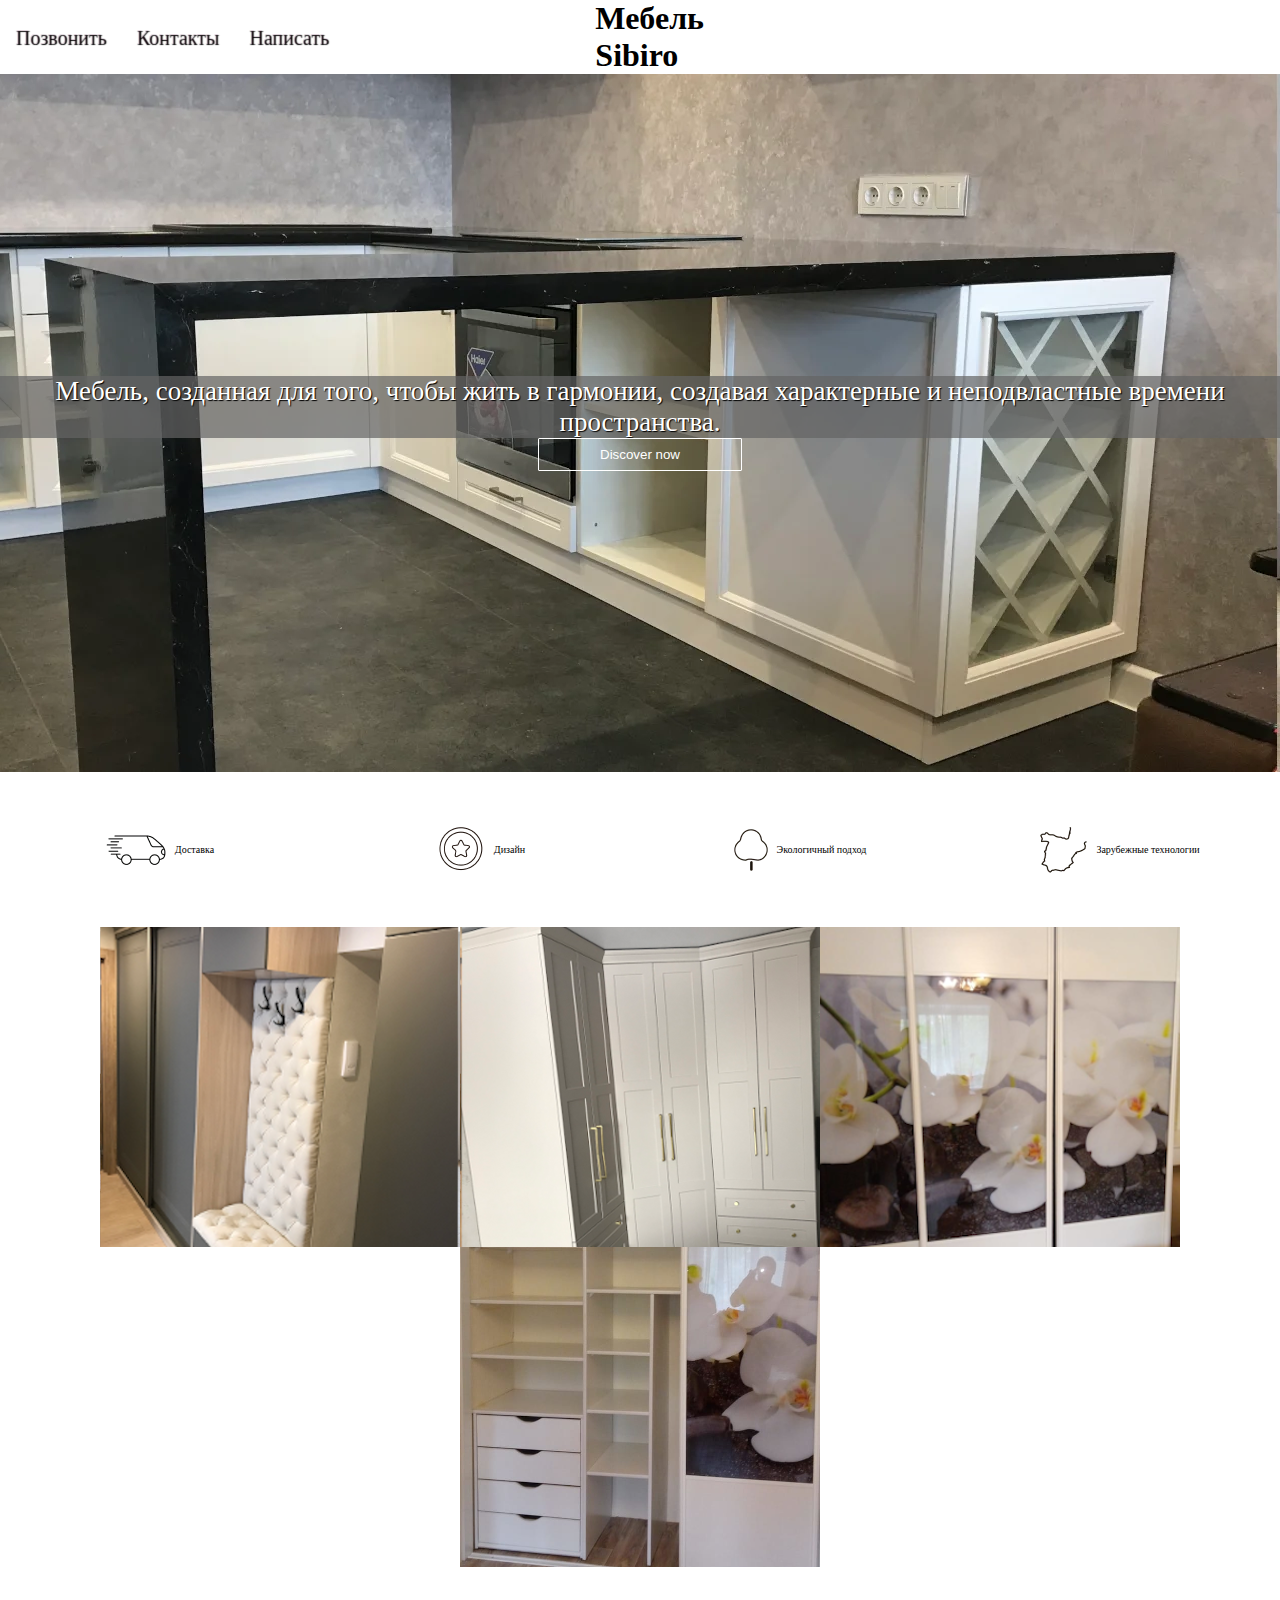
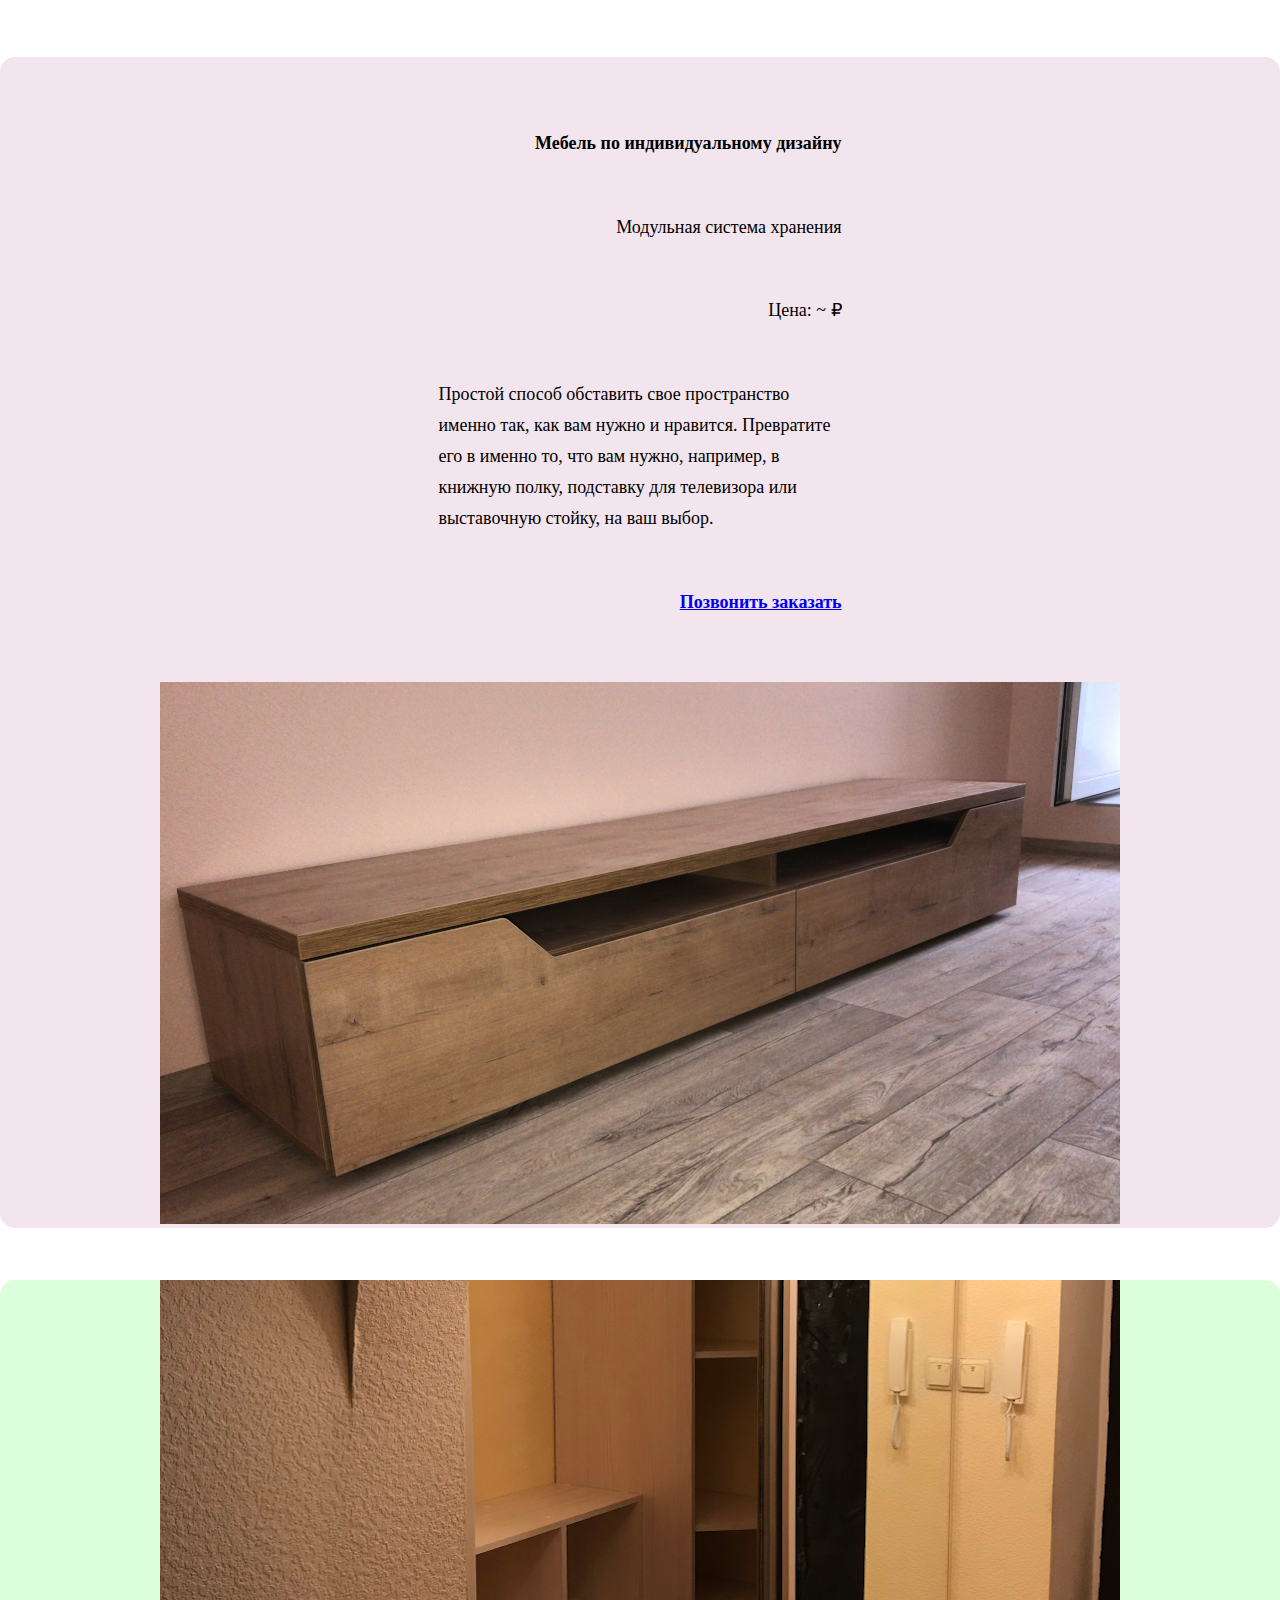
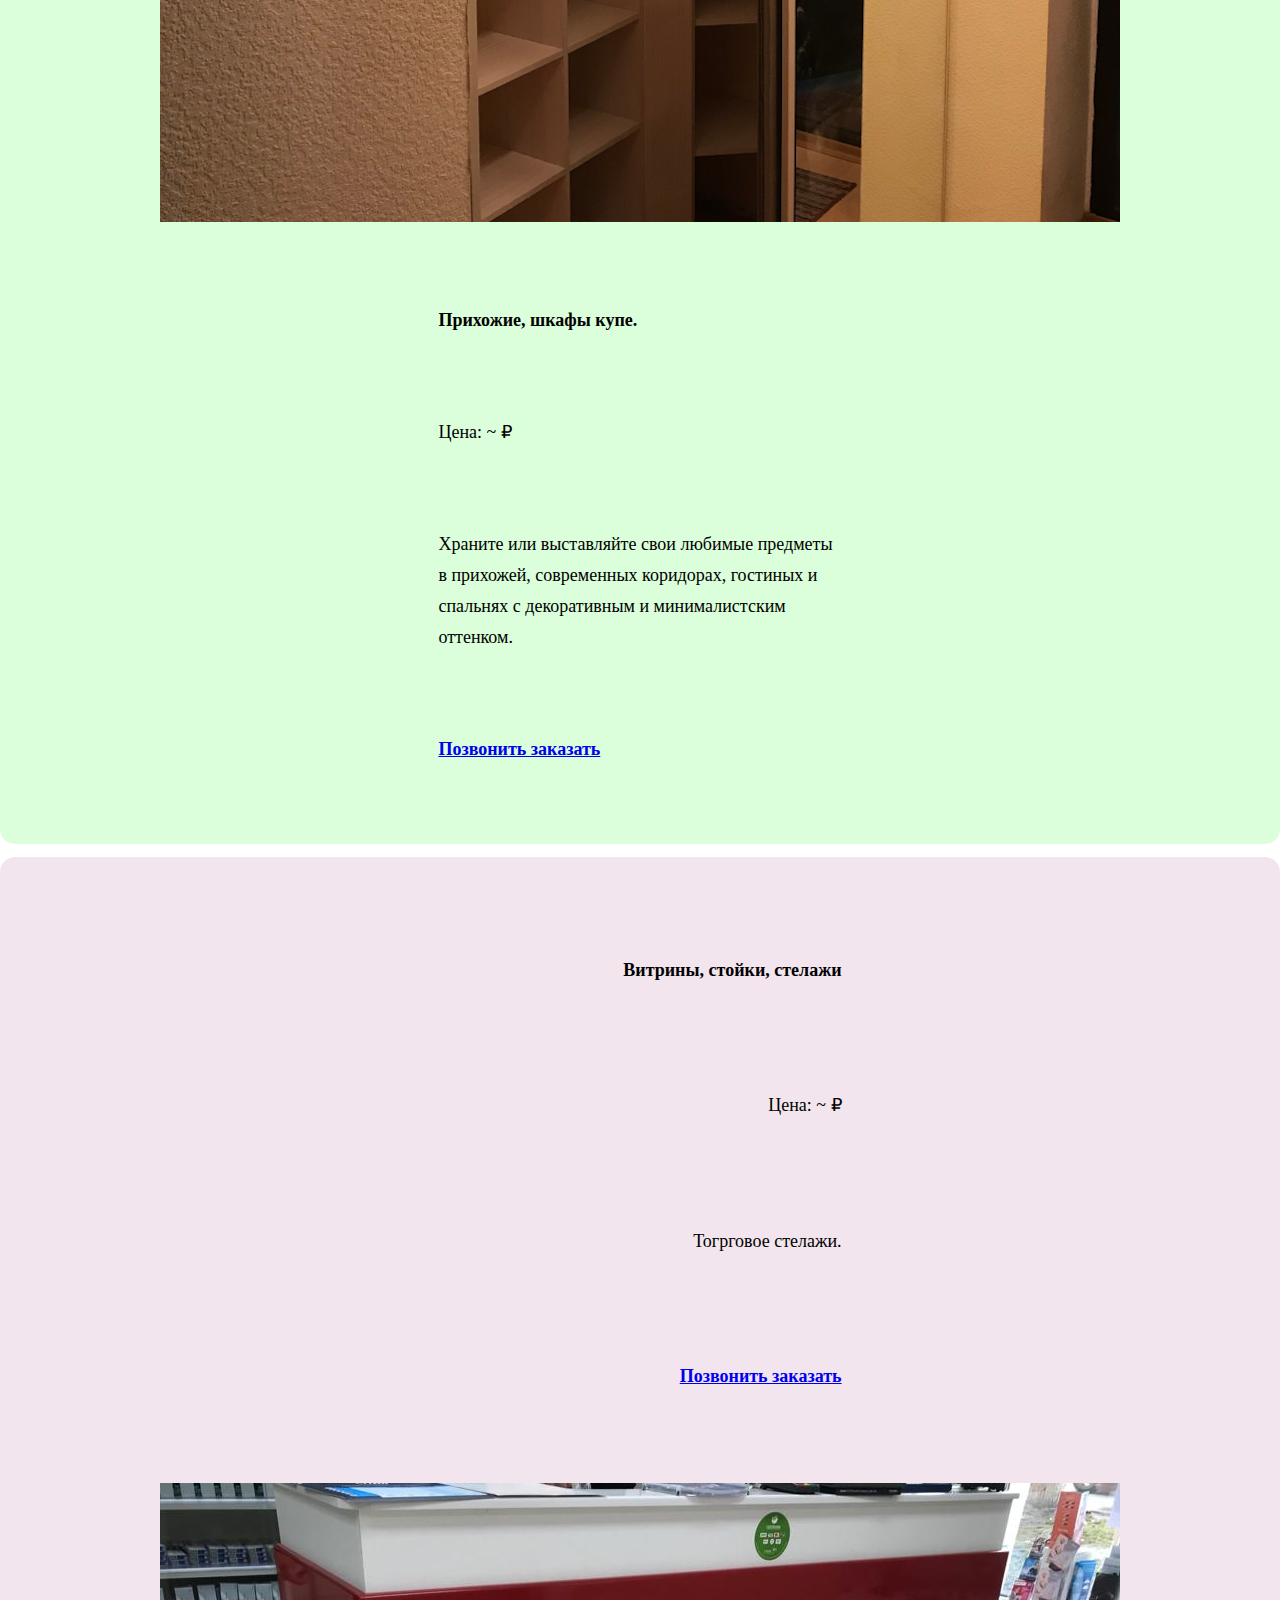
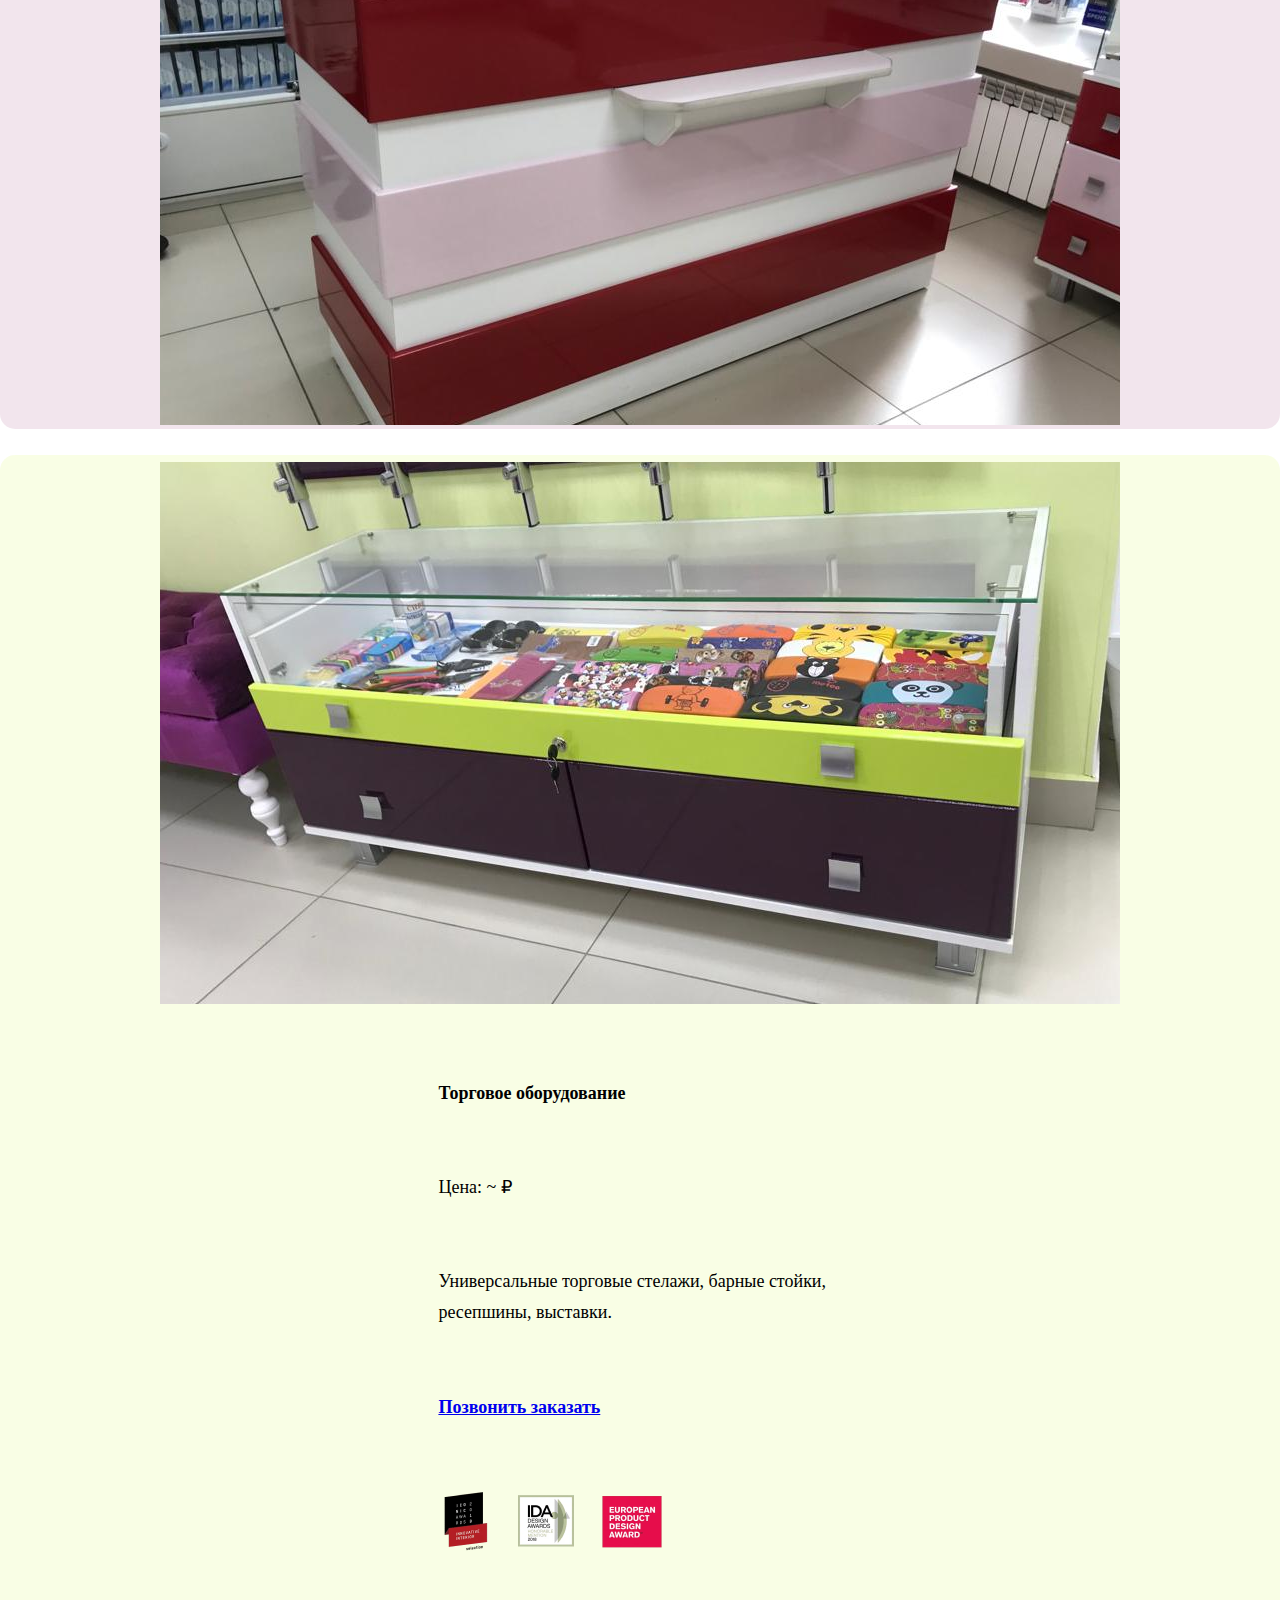
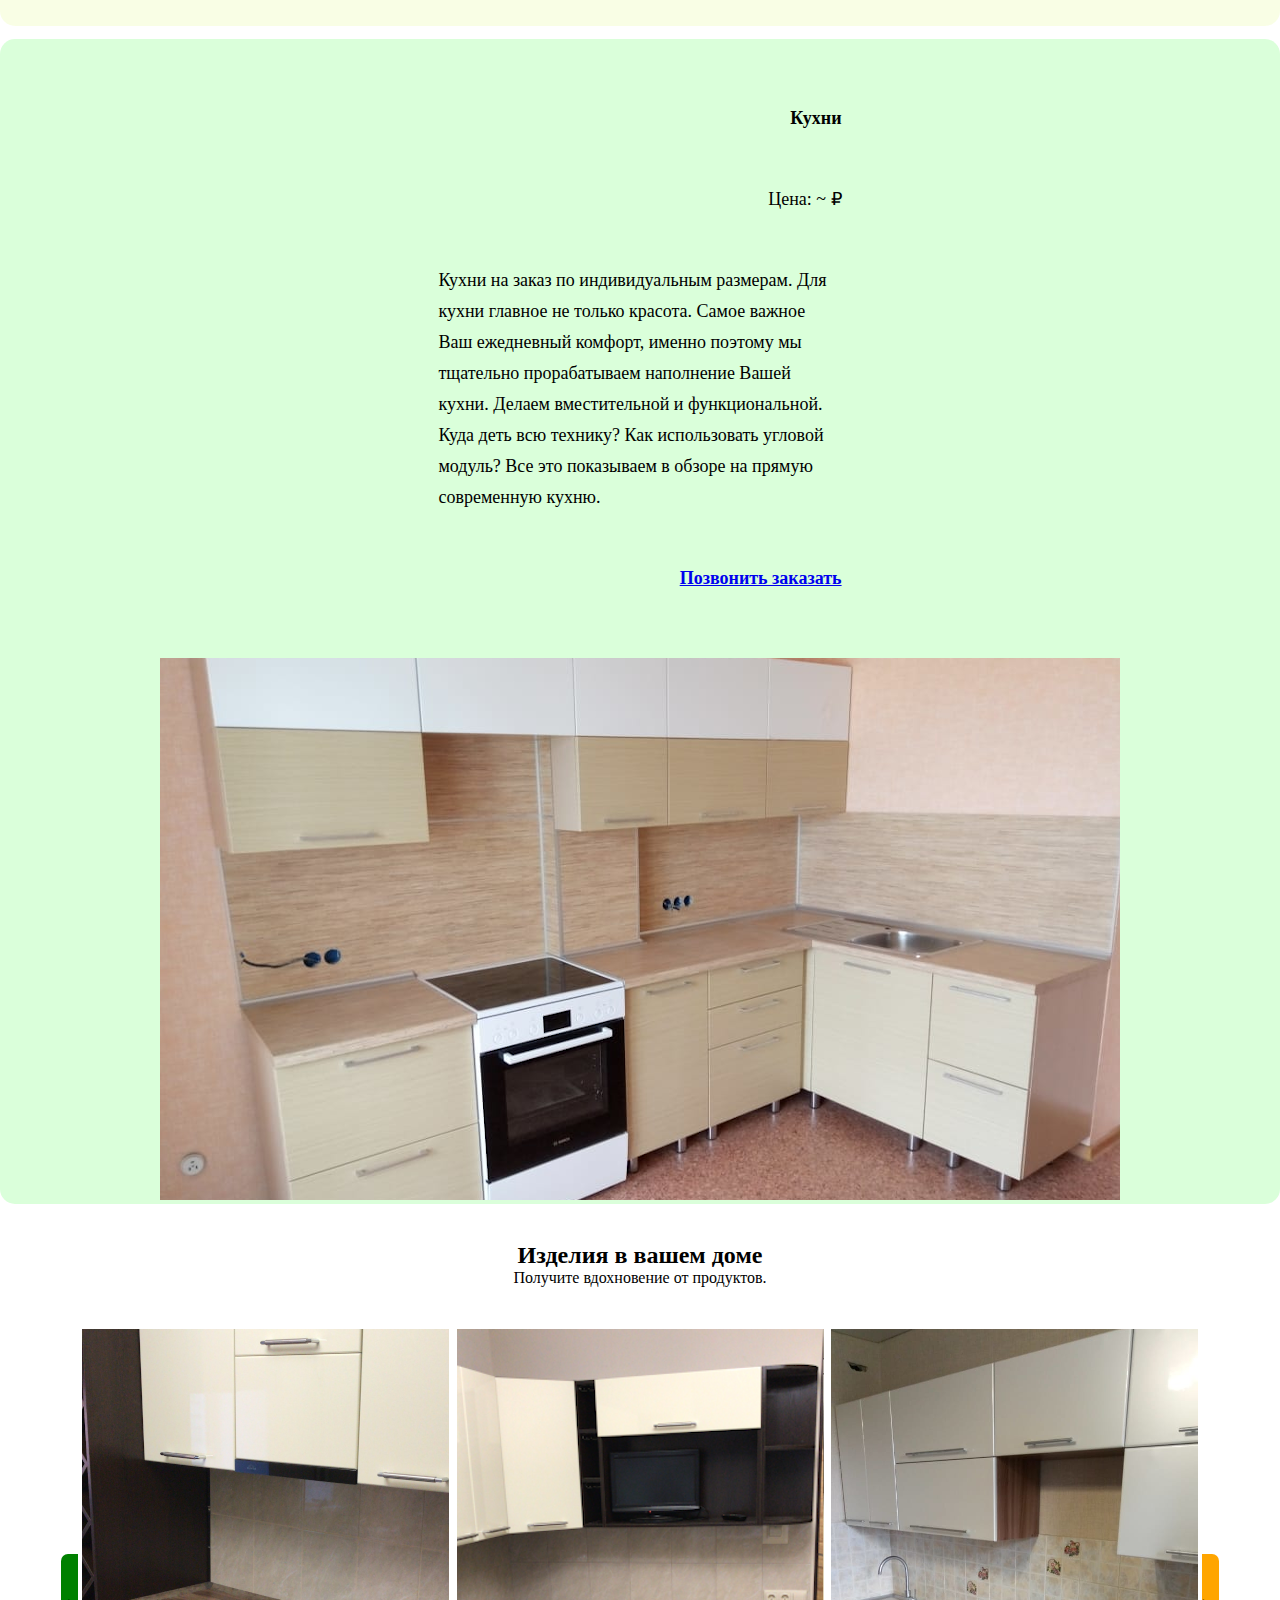
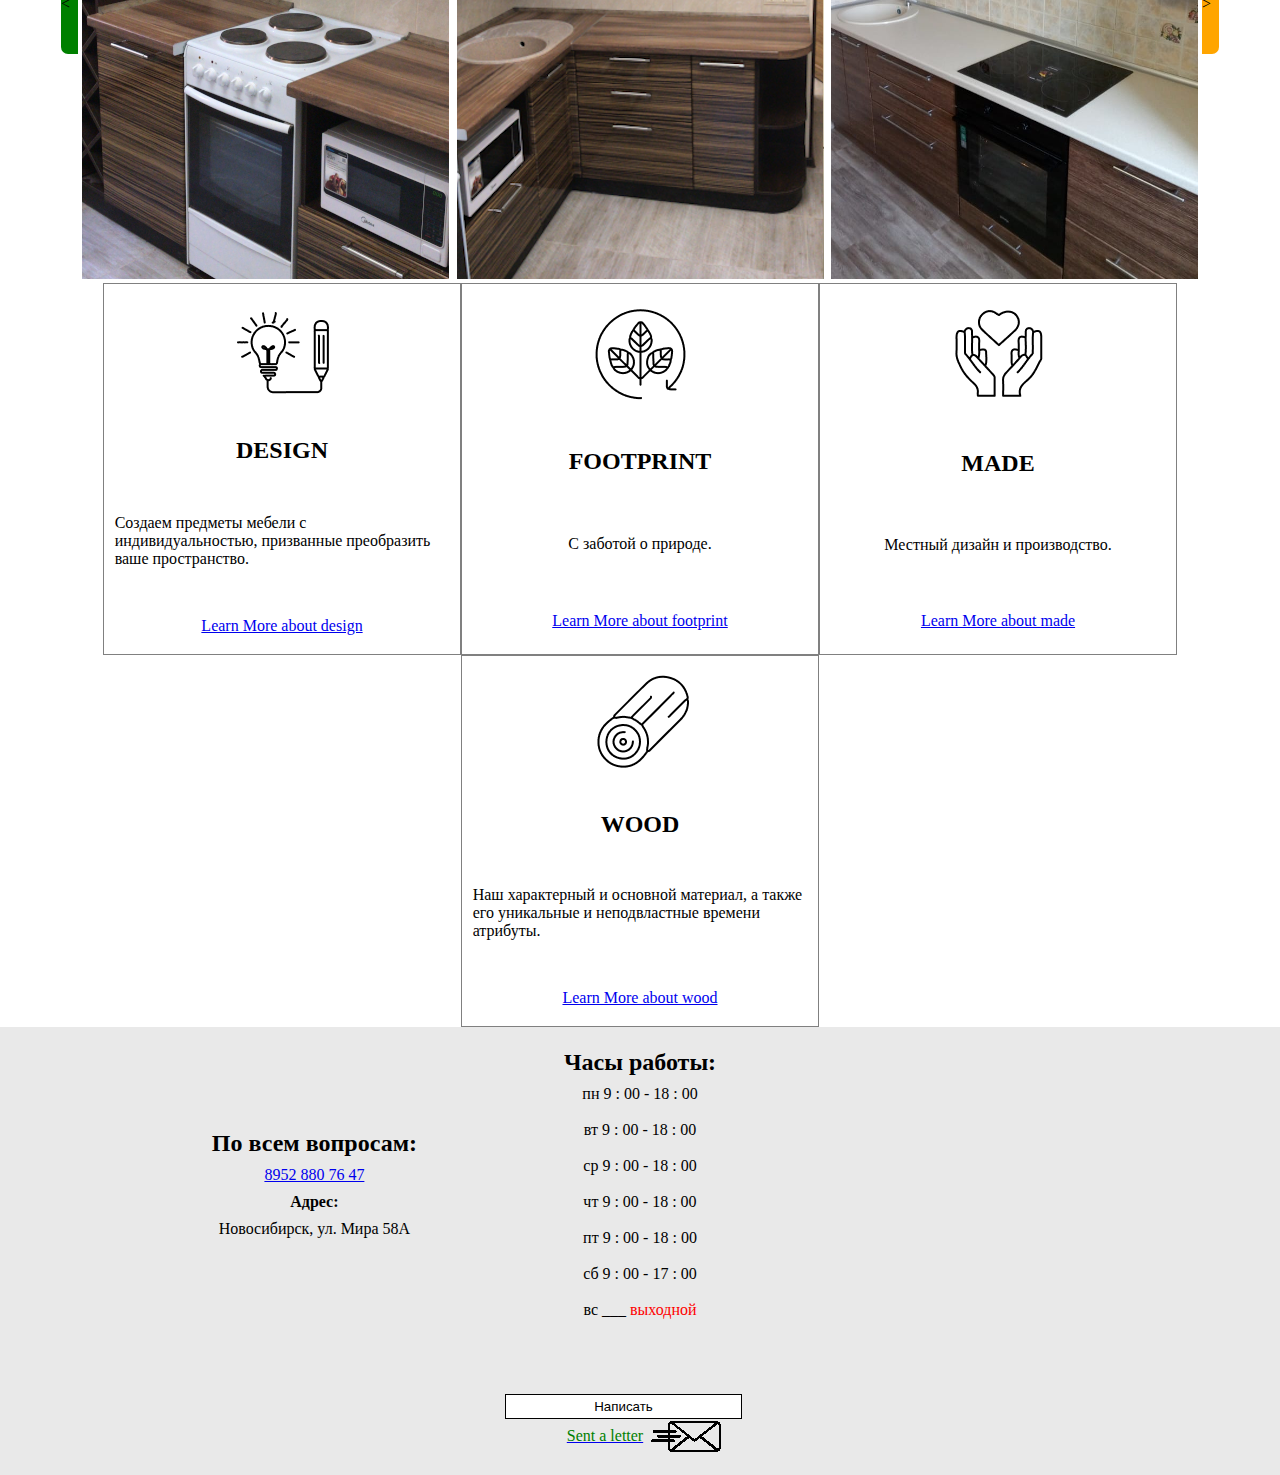
==== index.html @ 6c7fb4c3 "Three.png" ====
<!DOCTYPE html>
<html lang="en" dir="ltr">
  <head>
    <meta charset="utf-8">
    <title>Мебель Sibiro</title>
    <meta name='description' content='Корпусная мебель под заказ, изготовление по индивидуальным размерам.'>
    <link rel='canonical' href="https://sibiro.ru">
    <meta name="viewport" content="width=device-width, initial-scale=1">
    <link href="image/favicon.svg" rel="icon" type="image/svg+xml" />
    <link rel="stylesheet" href="site/mainFirst.css">
    <!-- Разметка JSON-LD, созданная Мастером разметки структурированных данных Google. -->
<script type="application/ld+json">
{
  "@context" : "http://schema.org",
  "@type" : "LocalBusiness",
  "name" : "Мебель Sibiro",
   "priceRange" : "₽ 10000 - ₽ 30000000",
  "image" : "https://sibiro.ru/image/odyn.png",
  "telephone" : "89528807647",
  "email" : "",
  "address" : {
    "@type" : "PostalAddress",
    "streetAddress" : "Новосибирск, ул. Мира 58A",
    "addressLocality" : "Сибирь",
    "addressRegion" : "Сибирский регион",
    "addressCountry" : "Россия",
    "postalCode" : "033333"
  },
  "openingHoursSpecification" : {
    "@type" : "OpeningHoursSpecification",
    "opens" : "9:00",
    "closes" : "18:00",
    "dayOfWeek": [{
           "@type": "DayOfWeek",
           "@id": "http://schema.org/Monday",
           "name": "Monday"
       },
       {
           "@type": "DayOfWeek",
           "@id": "http://schema.org/Tuesday",
           "name": "Tuesday"
       },
       {
           "@type": "DayOfWeek",
           "@id": "http://schema.org/Wednesday",
           "name": "Wednesday"
       },
       {
           "@type": "DayOfWeek",
           "@id": "http://schema.org/Thursday",
           "name": "Thursday"
       },
       {
           "@type": "DayOfWeek",
           "@id": "http://schema.org/Friday",
           "name": "Friday"
       }]

  },
  "url" : "https://sibiro.ru/"
}
</script>
  </head>
  <body>
    <main>
    <header>
      <div class='menu'>
        <span class="lines"></span>
        <span class="lines2"></span>
        <span class="lines3"></span>
        <p class='cnop'>
      <span style='margin:15px;' class="menuFont"><a href='tel:+79528807647'>Позвонить</a></span>
      <span style='margin:15px;' class="menuFont"><a href="#contacts">Контакты</a></span>
      <span style='margin:15px;' class="menuFont"><a href="mailto:nasoberu@nasobe.ru">Написать</a></span></p>
      </div>
      <h1>Мебель Sibiro</h1>
    </header>
    <!-- <span style='margin:10px;'></span> -->
    <article>
      <div style="display:flex; justify-content:center;align-items:center;min-height:698px;flex-direction:column;width:1440px;max-width:100%;background:url('image/IMAGE3.webp') repeat-y 100% 0;" data-bg="image/IMAGE3.png" data-bg-webp="image/IMAGE3.webp">
      <p style="background:rgba(100,100,100,0.7);text-align:center; color:white; font-size:27px;text-shadow:1px 1px 1px black">Мебель, созданная для того, чтобы жить в гармонии, создавая характерные и неподвластные времени пространства.</p>
      <button type="button" name="button">Discover now</button>
      </div>
      <div class="line">
        <div class='lineOk'><img src="image/1.png" alt="ico доставка"> <p style="margin-left:3%;font-size:10px;">Доставка</p></div>
        <div class='lineOk'><img src="image/2.png" alt="ico Дизайн"> <p style="margin-left:3%;font-size:10px;">Дизайн</p></div>
        <div class='lineOk'><img src="image/3.png" alt="ico Экология"> <p style="margin-left:3%;font-size:10px;">Экологичный подход</p></div>
        <div class='lineOk'><img src="image/4.png" alt="ico Технологии"> <p style="margin-left:3%;font-size:10px;">Зарубежные технологии</p></div>
        <!-- <div class='lineOk'><p style="margin-left:3%;">4.8 Star Reviews</p></div> -->
      </div>

      <div class="boxFoto">
        <script src="site/images.json"></script><!-- JSON файл с картинками -->
        <img src='image/dwaThre.png' id='img'>
        <picture id="odynNon">
          <source type="image/webp" srcset="image/odyn.webp">
          <img src="image/odyn.png" alt="Корпусная мебель" id='img0'>
        </picture>
        <picture id="twoNon">
          <source type="image/webp" srcset="image/dwa.webp">
          <img src="image/dwa.png" alt="корпусные шкафы" id="img3">
        </picture>
        <picture id='fryNon'>
          <source type="image/webp" srcset="image/try.webp">
          <img src="image/try.png" alt="Шкафы купе" id="img1">
        </picture>
        <picture id='fooNon'>
          <source type="image/webp" srcset="image/chet.webp">
          <img src="image/chet.png" alt="индивидуальная корпусная мебель" id="img2">
        </picture>
      </div>
        <div style='display:flex;justify-content: center;max-width:100%;' id='ClickFlipping'><p>ClickFlipping</p><img src='image/Click.png' alt="clickFlipping"></div>

      <span style='margin:3%;'></span>
      <div class="slideOne" >
          <div class="boxSlide">
            <p id="modular-system"><strong>Мебель по индивидуальному дизайну</strong></p>
            <p>Модульная система хранения</p>
            <p>Цена:<span id="price_1"></span> ₽</p>
            <p>Простой способ обставить свое пространство именно так, как вам нужно и нравится. Превратите его в именно то, что вам нужно, например, в книжную полку, подставку для телевизора или выставочную стойку, на ваш выбор.</p>
            <strong id='tele'><a href="tel:+79528807647">Позвонить заказать</a></strong>
          </div>
          <div class="boxEven">
            <picture>
              <source type='image/webp' srcset='image/Hloya.webp'>
              <img src='image/Hloya.png' alt="mebel">
            </picture>
          </div>
          <strong id='tele7'></strong>
      </div>

      <div class="slideOne" style="margin-top:3%;">
        <p id='zagolovok700'></p>
        <div class="boxEven">
          <picture>
            <source type='image/webp' srcset='image/boxTwo2.webp'>
            <img src='image/boxTwo2.png' alt="mebel">
          </picture>
        </div>
        <div class="boxSlide" style="align-items:flex-start;">
          <strong id="zagolovok">Прихожие, шкафы купе.</strong>
          <!-- <p>Shelves with hidden hooks</p> -->
          <p>Цена: <span id="price_2"></span> ₽</p>
          <p>Храните или выставляйте свои любимые предметы в прихожей, современных коридорах, гостиных и спальнях с декоративным и минималистским оттенком.</p>
          <!-- <p>+ 3 sizes, + 5 color finishes</p> -->
          <strong><a href="tel:+79528807647">Позвонить заказать</a></strong>
        </div>
      </div>
        <div class="slideOne" id="torg">
          <div class="boxSlide">
            <!-- <p style='color:red;'>New Favorite!</p> -->
            <strong>Витрины, стойки, стелажи</strong>
            <!-- <p>Floating folding desk</p> -->
            <p>Цена: <span id="price_3"></span> ₽</p>
            <p>Тогрговое стелажи.</p>

            <strong id='telTwo'><a href="tel:+79528807647">Позвонить заказать</a></strong>

          </div>
          <div class="boxEven">
            <picture>
              <source type='image/webp' srcset='image/boxThree2.webp'>
              <img src='image/boxThree2.png'alt='meb'>
            </picture>
          </div>
          <strong id='teleTwo'></strong>
        </div>
        <span syle='margon:3%;'></span>
        <div class="slideOne">
          <strong id="zagolovokTwo700"></strong>
          <div class="boxEven">
            <picture>
              <source type='image/webp' srcset='image/boxFour2.webp'>
              <img src='image/boxFour2.png' alt="мебель под заказ">
            </picture>
          </div>
          <div class="boxSlide" style="align-items:flex-start;">
            <strong id="zagolovokTwo">Торговое оборудование</strong>
            <!-- <p>Modular bedside table & shelf</p> -->
            <p>Цена: <span id="price_4"></span> ₽</p>
            <p>Универсальные торговые стелажи, барные стойки, ресепшины, выставки.</p>
            <!-- <p> +6 color finishers, infinite combinations</p> -->
            <strong><a href="tel:+79528807647">Позвонить заказать</a></strong>
            <img src="image/log.png" alt="Корпусная мебель под заказ">
          </div>
        </div>
        <div class="slideOne">
          <div class="boxSlide">
            <strong>Кухни</strong>
            <!-- <p>Tables with storage & tray tables</p> -->
            <p>Цена: <span id="price_5"></span> ₽</p>
            <p>Кухни на заказ по индивидуальным размерам. Для кухни главное не только красота. Самое важное Ваш ежедневный комфорт, именно поэтому мы тщательно прорабатываем наполнение Вашей кухни. Делаем вместительной и функциональной. Куда деть всю технику? Как использовать угловой модуль? Все это показываем в обзоре на прямую современную кухню.</p>
            <strong id="telT"><a href="tel:+79528807647">Позвонить заказать</a></strong>
          </div>
          <div class="boxEven">
            <picture>
              <source type='image/webp' srcset='image/boxFive2.webp'>
              <img src='image/boxFive2.png' alt='Кухни'>
            </picture>
          </div>
          <strong id='teleT'></strong>
        </div>
        <div class="freeFoto">
          <script src="site/img.json"></script><!-- JSON файл с картинками -->
          <div style="margin:3%;text-align: center;width:1440px; max-width:100%;"><h2>Изделия в вашем доме</h2>
          <p>Получите вдохновение от продуктов.</p></div><br>
          <span id="leftButton"></span>
          <img src='image/oneDa.png' alt="мебель" id="ok367">
          <img src='image/oneDan.png' alt="корпусная мебель" id='img5'>
          <img src='image/oneTwon.png' alt="корпусная мебель под заказ" id='img4'>
          <span id="rightButton"></span>

        </div>
          <div style="display:flex;justify-content: center;max-width:100%;" id='ClickFlippingTwo'><p>ClickFlipping</p><img src='image/Click.png' alt="clickFlipping"></div>
        <!-- <div class="lineFuter">
          <p>"The team from Woodendot has displayed utmost professionalism from order to deliver and customer support. We placed an order to the UK and would definitely recommend friends to order from Woodendot!"</p>
          <p>R. Aoun, United Kingdom</p>
          <div style="display:flex; justify-content: center;align-items: center; width:1440px;max-width:100%;">
            <span style="padding:25px;"></span>
            <span style='width:10px;height:10px;background:black;margin:7px;'></span>
            <span style='width:7px;height:7px;background:black;margin:7px;'></span>
            <span style='width:3px;height:3px;background:black;margin:5px;'></span>
            <span style='width:3px;height:3px;background:black;margin:5px;'></span>
            <span style='width:3px;height:3px;background:black;margin:5px;'></span>
            <span style='width:3px;height:3px;background:black;margin:5px;'></span>
            <span style='width:3px;height:3px;background:black;margin:5px;'></span>
            <span style='width:3px;height:3px;background:black;margin:5px;'></span>
          </div>
        </div> -->
        <div class="iconLineOk">
          <div class="boxStyle">
            <img src='image/FrameDesign.png' alt='Design'>
            <h2>DESIGN</h2>
            <p style='margin:3%;'>Создаем предметы мебели с индивидуальностью, призванные преобразить ваше пространство.</p>
            <a href="/design.html"><p>Learn More about design</p></a>
          </div>
          <div class="boxStyle">
            <img src='image/FrameFootprint.png' alt='Footprint'>
            <h2>FOOTPRINT</h2>
            <p style='margin:3%;'>С заботой о природе.</p>
            <a href="/footprint.html"><p>Learn More about footprint</p></a>
          </div>
          <div class="boxStyle">
            <img src='image/FrameMade.png' alt='Made'>
            <h2>MADE</h2>
            <p style='margin:3%;'>Местный дизайн и производство.</p>
            <a href="/made.html"><p>Learn More about made</p></a>
          </div>
          <div class="boxStyle">
            <img src='image/FrameWood.png' alt='wood'>
            <h2>WOOD</h2>
            <p style='margin:3%;'>Наш характерный и основной материал, а также его уникальные и неподвластные времени атрибуты.</p>
            <a href='/wood.html'><p>Learn More about wood</p></a>
          </div>
          <!-- <div class="nearlyFooter">
            <p>Those who are talking about us...</p>
            <img src="image/nearlyFooter.png" alt="brandy">
          </div> -->
        </div>
      </div>
    </article>
    <footer id='contacts'>
      <div class="footerBox">
        <h2>По всем вопросам:</h2>
        <p><a href="tel:+79528807647">8952 880 76 47</a></p>
        <strong>Адрес:</strong>
        <p>Новосибирск, ул. Мира 58A</p>
      </div>
      <div class="footerBox">
        <h2>Часы работы:</h2>
        <p>пн 9 : 00 - 18 : 00</p>
        <p>вт 9 : 00 - 18 : 00</p>
        <p>ср 9 : 00 - 18 : 00</p>
        <p>чт 9 : 00 - 18 : 00</p>
        <p>пт 9 : 00 - 18 : 00</p>
        <p>сб 9 : 00 - 17 : 00</p>
        <p>вс ___ <span style="color:red">выходной</span></p>
      </div>
      <div class="footerBox">
        <h2></h2>

      </div>
      <div class="footerBox" style="width:400px;">
        <p></p><a href="mailto:nasoberu@nasobe.ru,chikchicly@yandex.ru">
        <button style="background:white;border:1px solid black;width:237px; height:25px;">Написать</button>
        <div style="display:flex;justify-content: center;color:green;max-width:100%; width:270px;">
          <p>Sent a letter</p>
          <img src='image/post-ico.png' alt='fiveStar'>
        </div></a>
      </div>
      </div>
    </footer>
    </main>
    <script src="site/mobileSorting.js" async></script>
    <script src="site/ifMobile.js" async></script>
    <script src="site/jsMenu.js" async></script>
  </body>
  <!-- Скрипт который тут работает скопированно с сайта webinmind -->
  <script>
  // Проверяем, можно ли использовать Webp формат
function canUseWebp() {
    // Создаем элемент canvas
    let elem = document.createElement('canvas');
    // Приводим элемент к булеву типу
    if (!!(elem.getContext && elem.getContext('2d'))) {
        // Создаем изображение в формате webp, возвращаем индекс искомого элемента и сразу же проверяем его
        return elem.toDataURL('image/webp').indexOf('data:image/webp') == 0;
    }
    // Иначе Webp не используем
    return false;
}

  window.onload = function () {
    // Получаем все элементы с дата-атрибутом data-bg
    let images = document.querySelectorAll('[data-bg]');
    // Проходимся по каждому
    for (let i = 0; i < images.length; i++) {
        // Получаем значение каждого дата-атрибута
        let image = images[i].getAttribute('data-bg');
        // Каждому найденному элементу задаем свойство background-image с изображение формата jpg
        images[i].style.backgroundImage = 'url(' + image + ')';
    }
    // Проверяем, является ли браузер посетителя сайта Firefox и получаем его версию
    let isitFirefox = window.navigator.userAgent.match(/Firefox\/([0-9]+)\./);
    let firefoxVer = isitFirefox ? parseInt(isitFirefox[1]) : 0;
    // Если есть поддержка Webp или браузер Firefox версии больше или равно 65
    if (canUseWebp() || firefoxVer >= 65) {
        // Делаем все то же самое что и для jpg, но уже для изображений формата Webp
        let imagesWebp = document.querySelectorAll('[data-bg-webp]');
        for (let i = 0; i < imagesWebp.length; i++) {
            let imageWebp = imagesWebp[i].getAttribute('data-bg-webp');
            imagesWebp[i].style.backgroundImage = 'url(' + imageWebp + ')';
        }
    }
};

  document.querySelector("#price_1").innerHTML=` ~ `;
  document.querySelector("#price_2").innerHTML=` ~ `;
  document.querySelector("#price_3").innerHTML=` ~ `;
  document.querySelector("#price_4").innerHTML=` ~ `;
  document.querySelector("#price_5").innerHTML=` ~ `;
  </script>
    <!-- Global site tag (gtag.js) - Google Analytics -->
<script async src="https://www.googletagmanager.com/gtag/js?id=G-781PBSRKSM"></script>
<script>
  window.dataLayer = window.dataLayer || [];
  function gtag(){dataLayer.push(arguments);}
  gtag('js', new Date());

  gtag('config', 'G-781PBSRKSM');
</script>
  <!-- Yandex.Metrika counter -->
<script type="text/javascript" >
   (function(m,e,t,r,i,k,a){m[i]=m[i]||function(){(m[i].a=m[i].a||[]).push(arguments)};
   m[i].l=1*new Date();k=e.createElement(t),a=e.getElementsByTagName(t)[0],k.async=1,k.src=r,a.parentNode.insertBefore(k,a)})
   (window, document, "script", "https://mc.yandex.ru/metrika/tag.js", "ym");

   ym(87552486, "init", {
        clickmap:true,
        trackLinks:true,
        accurateTrackBounce:true,
        ecommerce:"dataLayer"
   });
</script>
<noscript><div><img src="https://mc.yandex.ru/watch/87552486" style="position:absolute; left:-9999px;" alt="" /></div></noscript>
<!-- /Yandex.Metrika counter -->
</html>
---- site/mainFirst.css ----
*{
margin:0;
}
body{
  background:white;
  min-height:100vh;
}
main{
  display:flex;
  justify-content:center;
  align-items:center;
  max-width:100%;
  flex-direction:column;
}
article{
  display:flex;
  justify-content:center;
  align-items:center;
  max-width:100%;
  width:1440px;
  flex-direction:column;
}
header{
  display:flex;
  justify-content:center;
  align-items:center;
  max-width:100%;
  width:1440px;
  min-height:69px;
  /* background:rgba(200,200,200); */
}
.menu{
  display:flex;
  justify-content:start;
  align-items:center;
  max-width:100%;
  width:1440px;
}
.menu .cnop{
  display:flex;
  align-items:start;
  justify-content:start;
  /* width:1440px; */
  max-width:100%;
  /* background:green; */
}
/* MENUFONT */
.menuFont{
  font-size: 20px;
}
.menuFont a{
  text-decoration:none;
  color:rgba(130,0,80,0.1);
  text-shadow: 1px 1px 1px black;
}
.menuFont a:hover{
  color:yellow;
}

header h1{
  margin-right:45%;
}
article button{
  height:33px;
  width:204px;
  color:white;
  border:1px solid white;
  border-radius:1px;
  background:none;
}
article button:hover{
  background:white;
  color:black;
}
.line{
  display:flex;
  justify-content:space-around;
  align-items:center;
  min-height:155px;
  width:1440px;
  max-width:100%;

}
.lineOk{
  display:flex;
  justify-content:center;
  align-items:center;
  flex-direction:row;
  font-size:15px;
  width:300px;
  max-width:100%;
  flex-wrap:wrap;
}
@media(max-width:700px){
  .menu .cnop{
    display:none;
  }
  .menu{
    display:flex;
    justify-content:start;
    align-items:start;
    /* background:green; */
    width:100%;
    height:35px;
    flex-direction:column;
  }
  .lines{
    width:35px;
    height:7px;
    background:violet;
    margin:5px;
  }
  .lines2{
    width:35px;
    height:7px;
    background:yellow;
    margin:5px;
  }
  .lines3{
    width:35px;
    height:7px;
    background:red;
    margin:5px;
  }
  header h1{
    margin-right:5%;
    /* background:yellow; */
  }

}
.boxFoto{
  display:flex;
  justify-content:center;
  align-items:center;
  flex-wrap:wrap;
  width:1440px;
  max-width:100%;
  min-height:320px;
}
.boxFoto picture{
  display:flex;
  justify-content: center;
  align-items: center;
  max-width:100%;
  width: 360px;
  min-height: 320px;
  flex-wrap: wrap;
}
.slideOne{
  display:flex;
  justify-content: center;
  align-items:center;
  width:1440px;
  max-width:100%;
  min-height:550px;
  flex-wrap: wrap;
}
.slideOne:nth-child(odd){
  background:#daffda;
  border-radius: 15px;
}
.slideOne:nth-child(even){
  background:rgba(130,0,80,0.1);
  border-radius: 15px;
  margin-top:1%;
  padding-top:7px;
  margin-bottom:1%;
}
.slideOne:nth-child(5n){
  background:rgba(200,250,0,0.1);
  border-radius: 15px;
  margin-top:1%;
  padding-top:7px;
  margin-bottom:1%;
}
.boxSlide{
  display:flex;
  justify-content: space-around;
  align-items: flex-end;
  /* background: green; */
  width:calc(480px - 6%);
  max-width: 100%;
  min-height:542px;
  flex-wrap:wrap;
  font-size: 18px;
  line-height: 31px;
  flex-direction: column;
  margin:3%;
}
.boxEven{
  width:960px;
  max-width:100%;
  /* background: yellow; */
}
img{
  max-width:100%;
}
.lineFuter{
  display:flex;
  justify-content: center;
  align-items: center;
  width:1440px;
  max-width:100%;
  min-height:312px;
  flex-direction:column;
}
.iconLineOk{
  display:flex;
  justify-content: center;
  align-items: center;
  width:1440px;
  max-width: 100%;
  flex-wrap:wrap;
  min-height: 360px;
}
.boxStyle{
  display:flex;
  justify-content: space-around;
  align-items: center;
  width:calc(360px - 4px);
  height:370px;
  border:1px solid gray;
  flex-direction: column;
}
.nearlyFooter{
  display:flex;
  justify-content: center;
  align-items: center;
  max-width: 100%;
  width:1440px;
  min-height:315px;
  flex-direction:column;
}
footer{
  display:flex;
  justify-content: center;
  align-items: center;
  background: #E9E9E9;
  max-width: 100%;
  width:1440px;
  min-height:448px;
  flex-wrap: wrap;
  /* flex-direction:column; */
}
.footerBox{
  display:flex;
  justify-content: center;
  align-items: center;
  max-width: 100%;
  width:300px;
  flex-direction: column;
  margin:1%;
}
.footerBox p{
  margin:3%;
}
.freeFoto{
  /* background: green; */
  display:flex;
  justify-content: center;
  align-items: center;
  max-width: 100%;
  flex-wrap:wrap;
}
.freeFoto img{
  margin:0.3%;
}
@media(max-width:370px){
  .freeFoto img{
    margin:0;
  }
}
.menuShka{
  display:flex;
  justify-content: center;
  align-items: center;
  width:300px;
  max-width:100%;
  margin:1%;
  min-height:25px;
  background: gray;
  border-radius:15px;
  padding:5px;
}
.menushka a{
  text-decoration:none;
}
.menuShka a{
  text-decoration: none;
}
.menuShka:hover{
  background: rgb(0,0,0);
  color:white;
}
/* @media(min-width:700){
  aside{
    display:none;
  }
} */
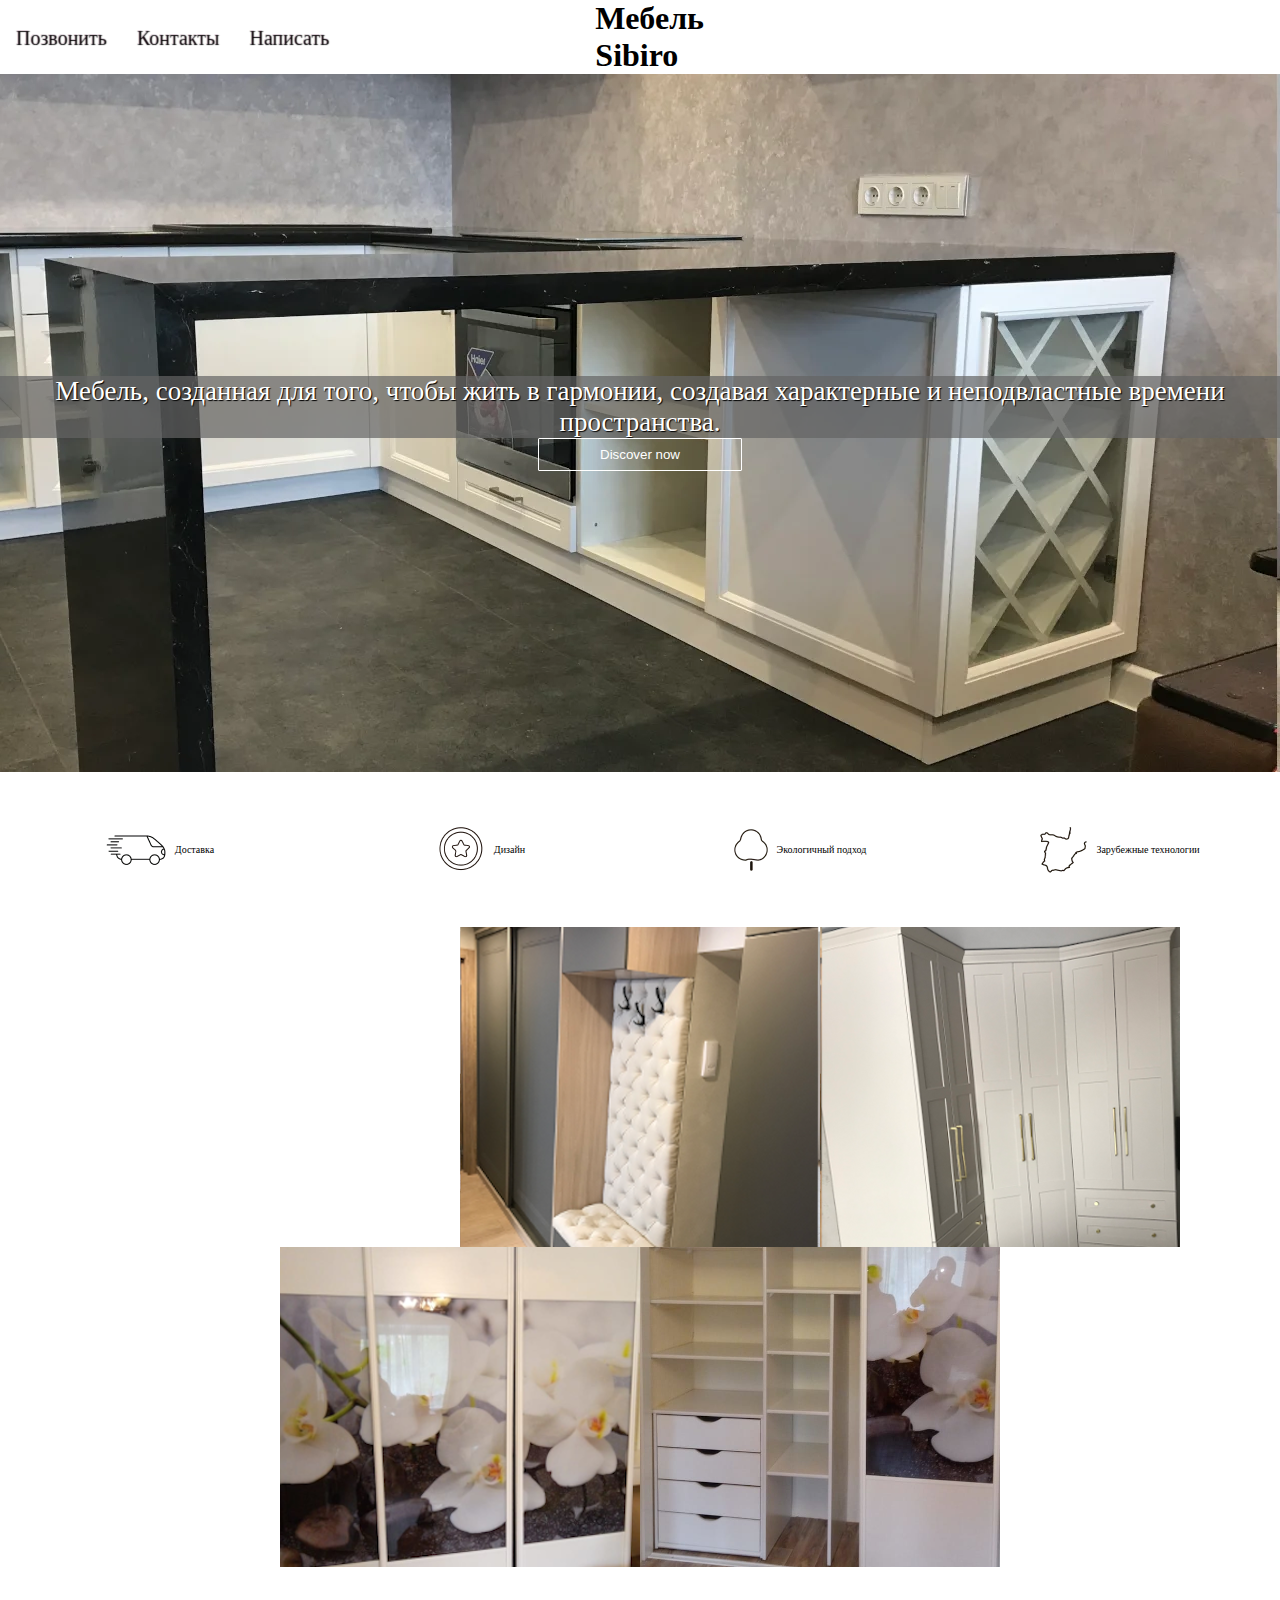
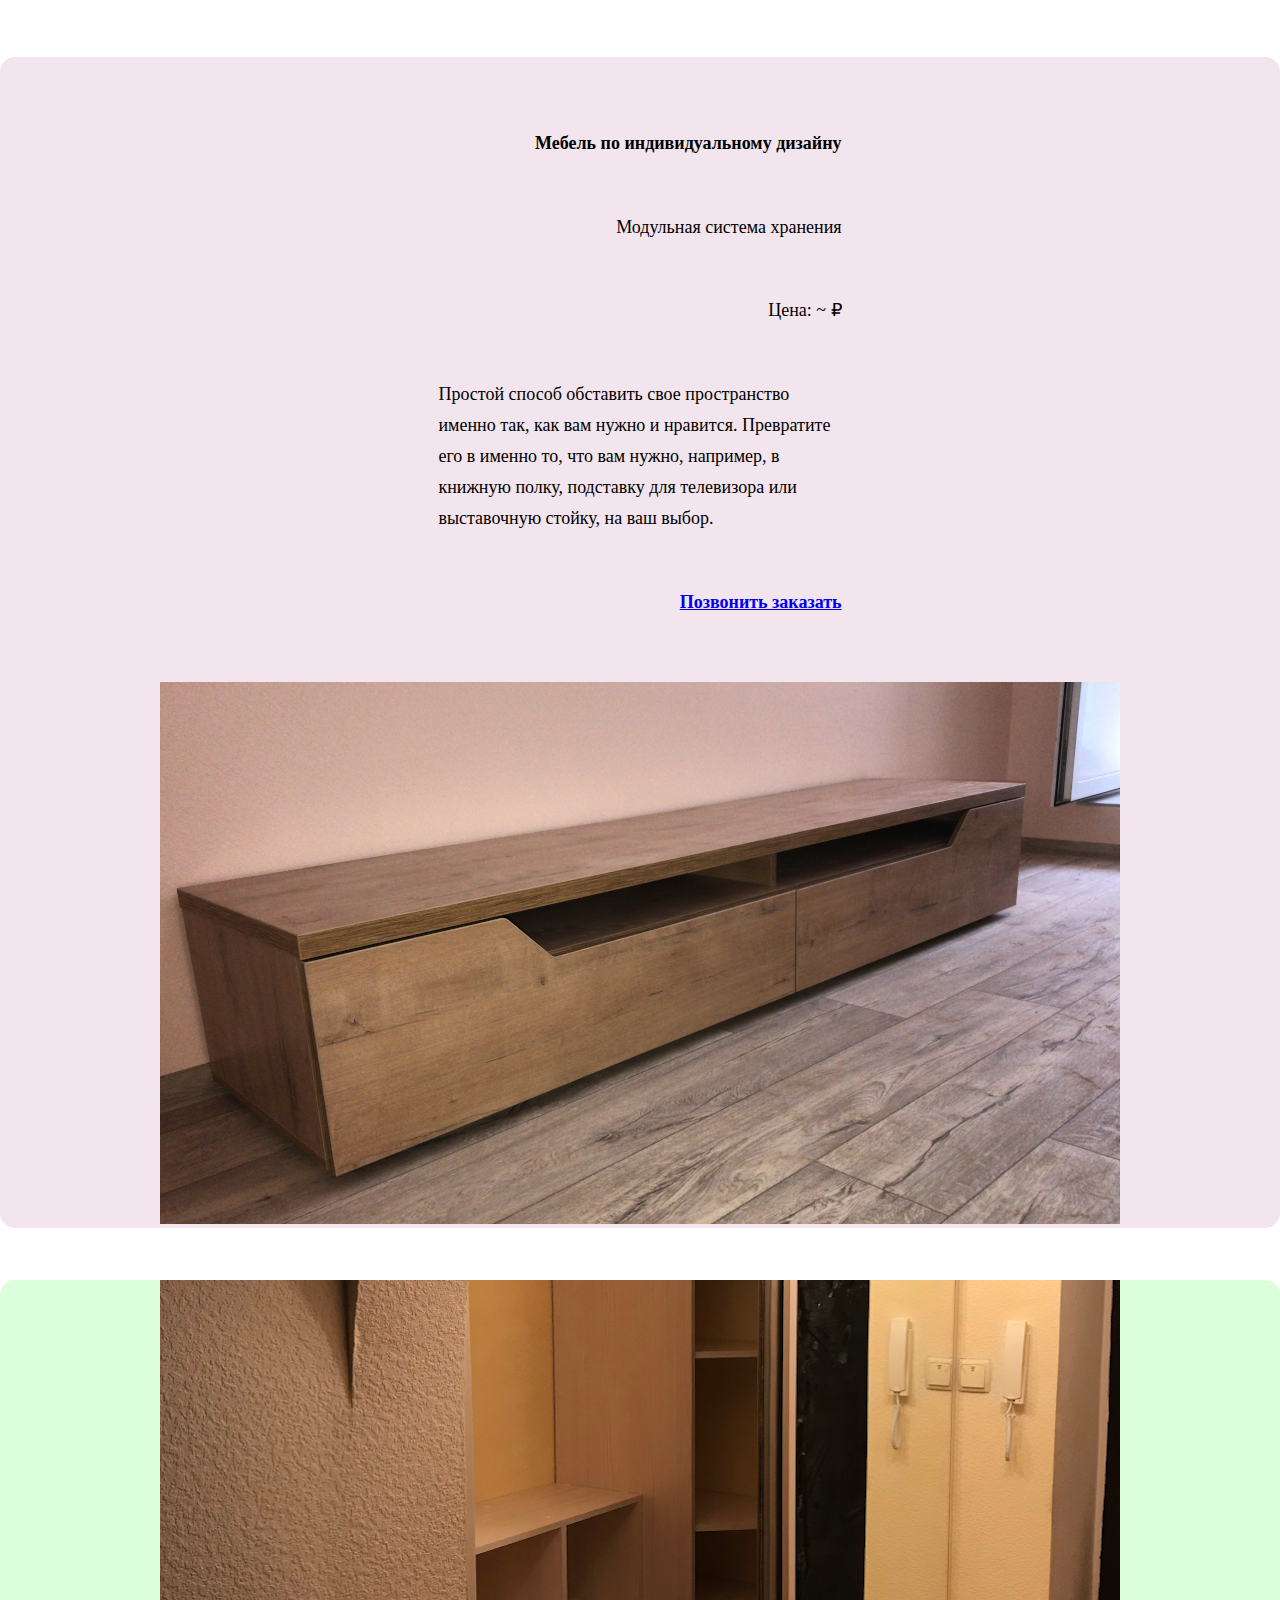
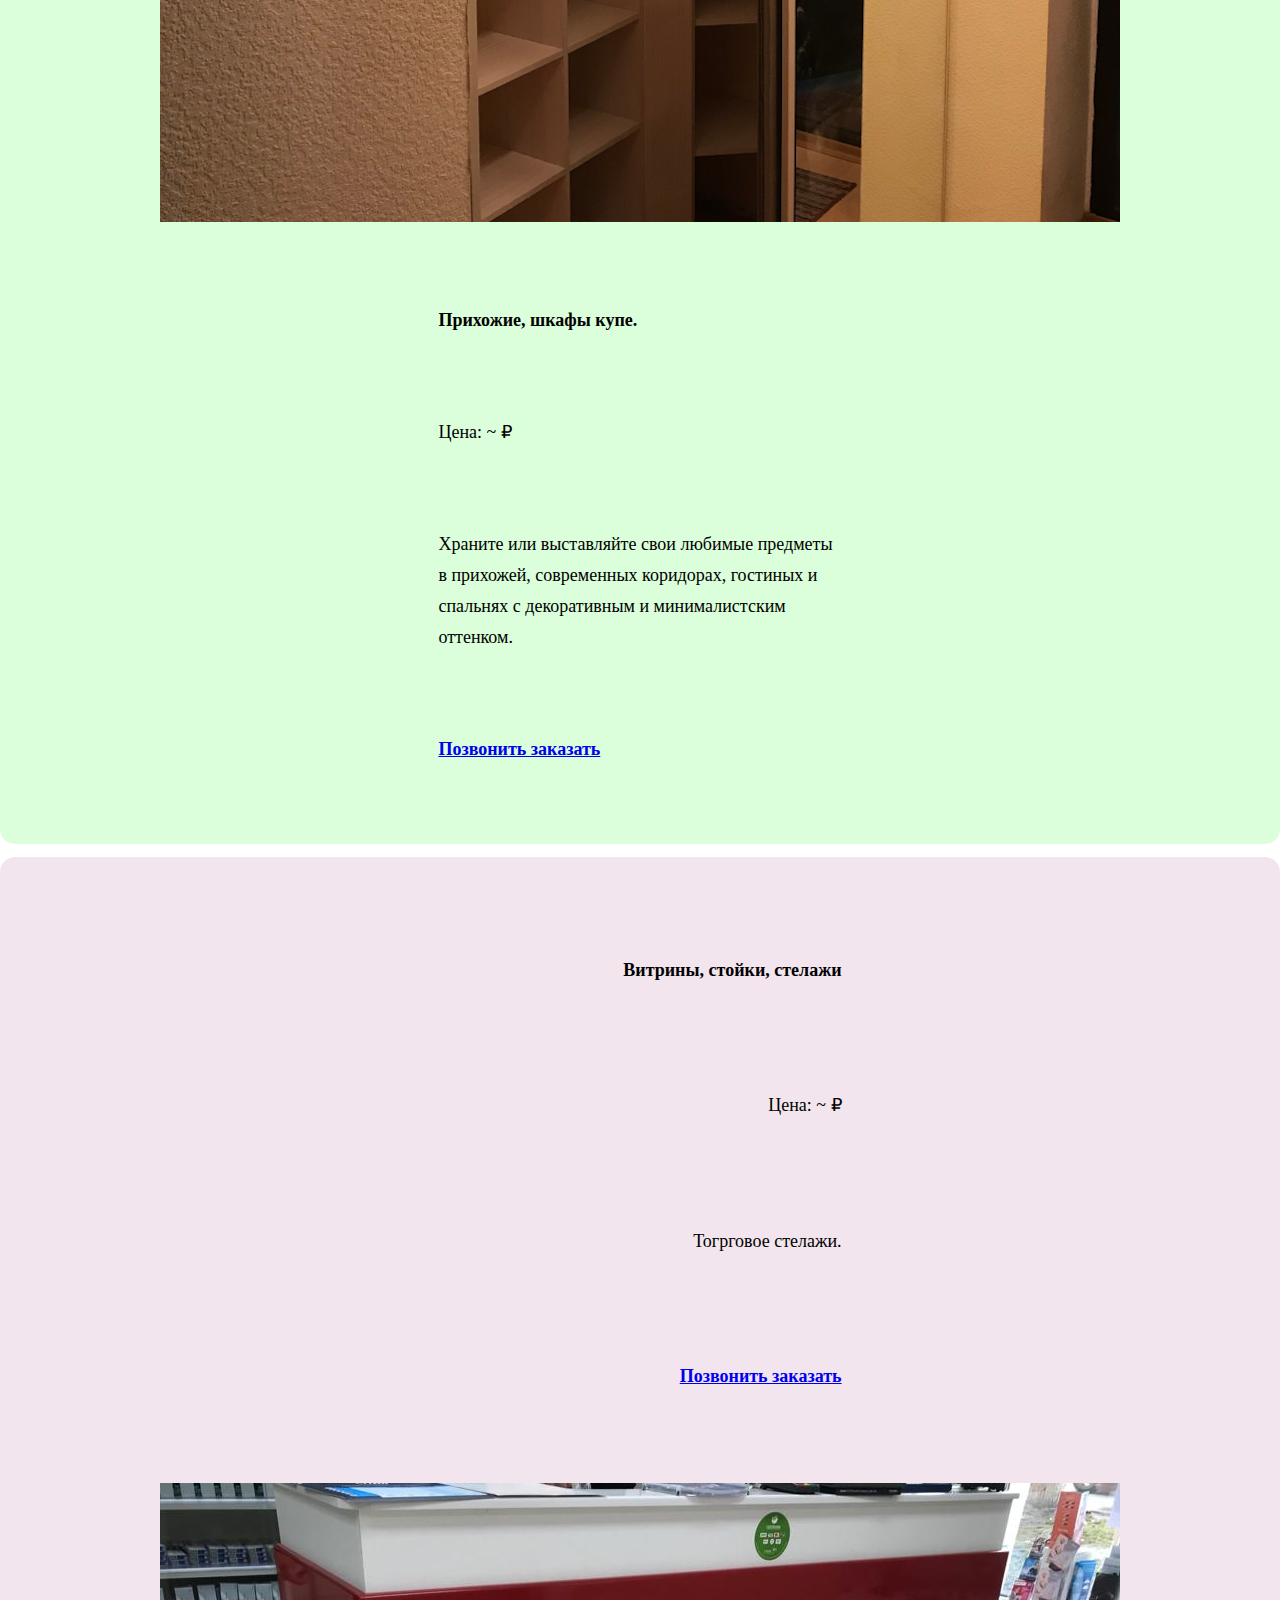
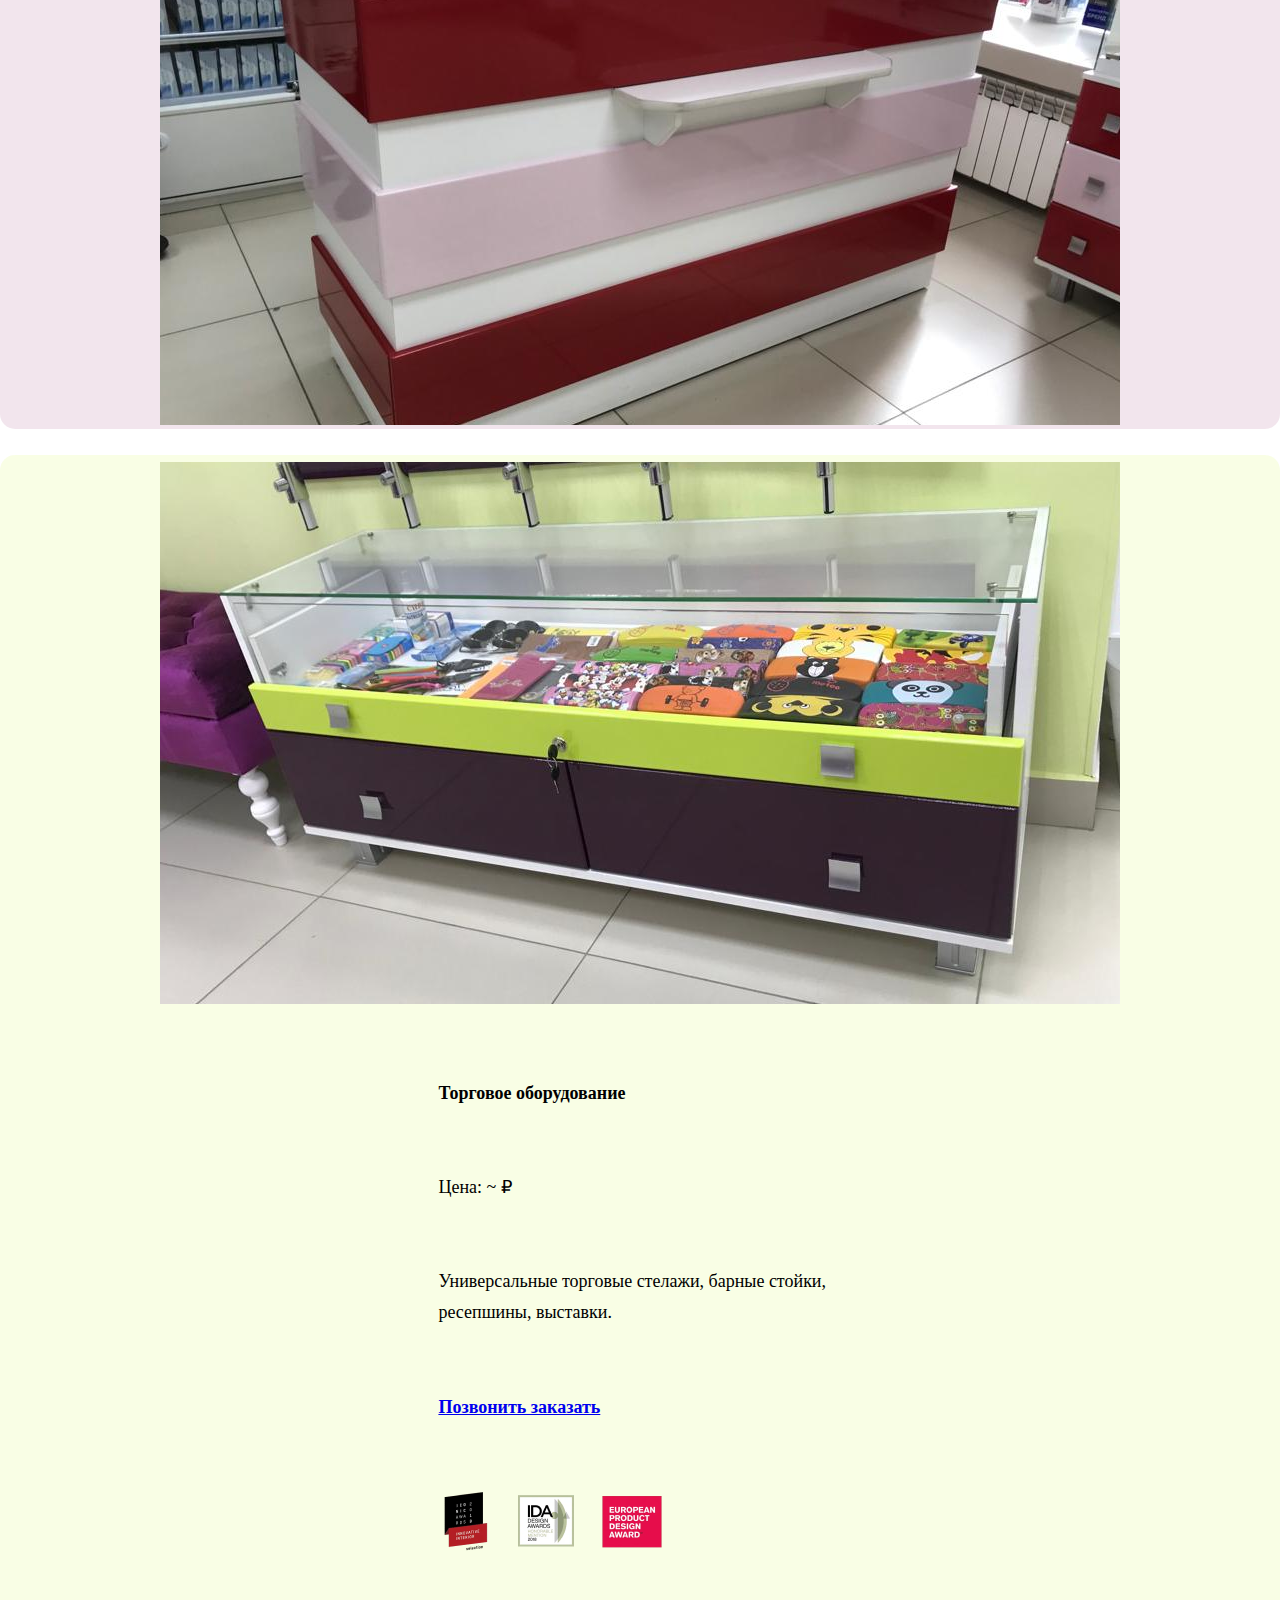
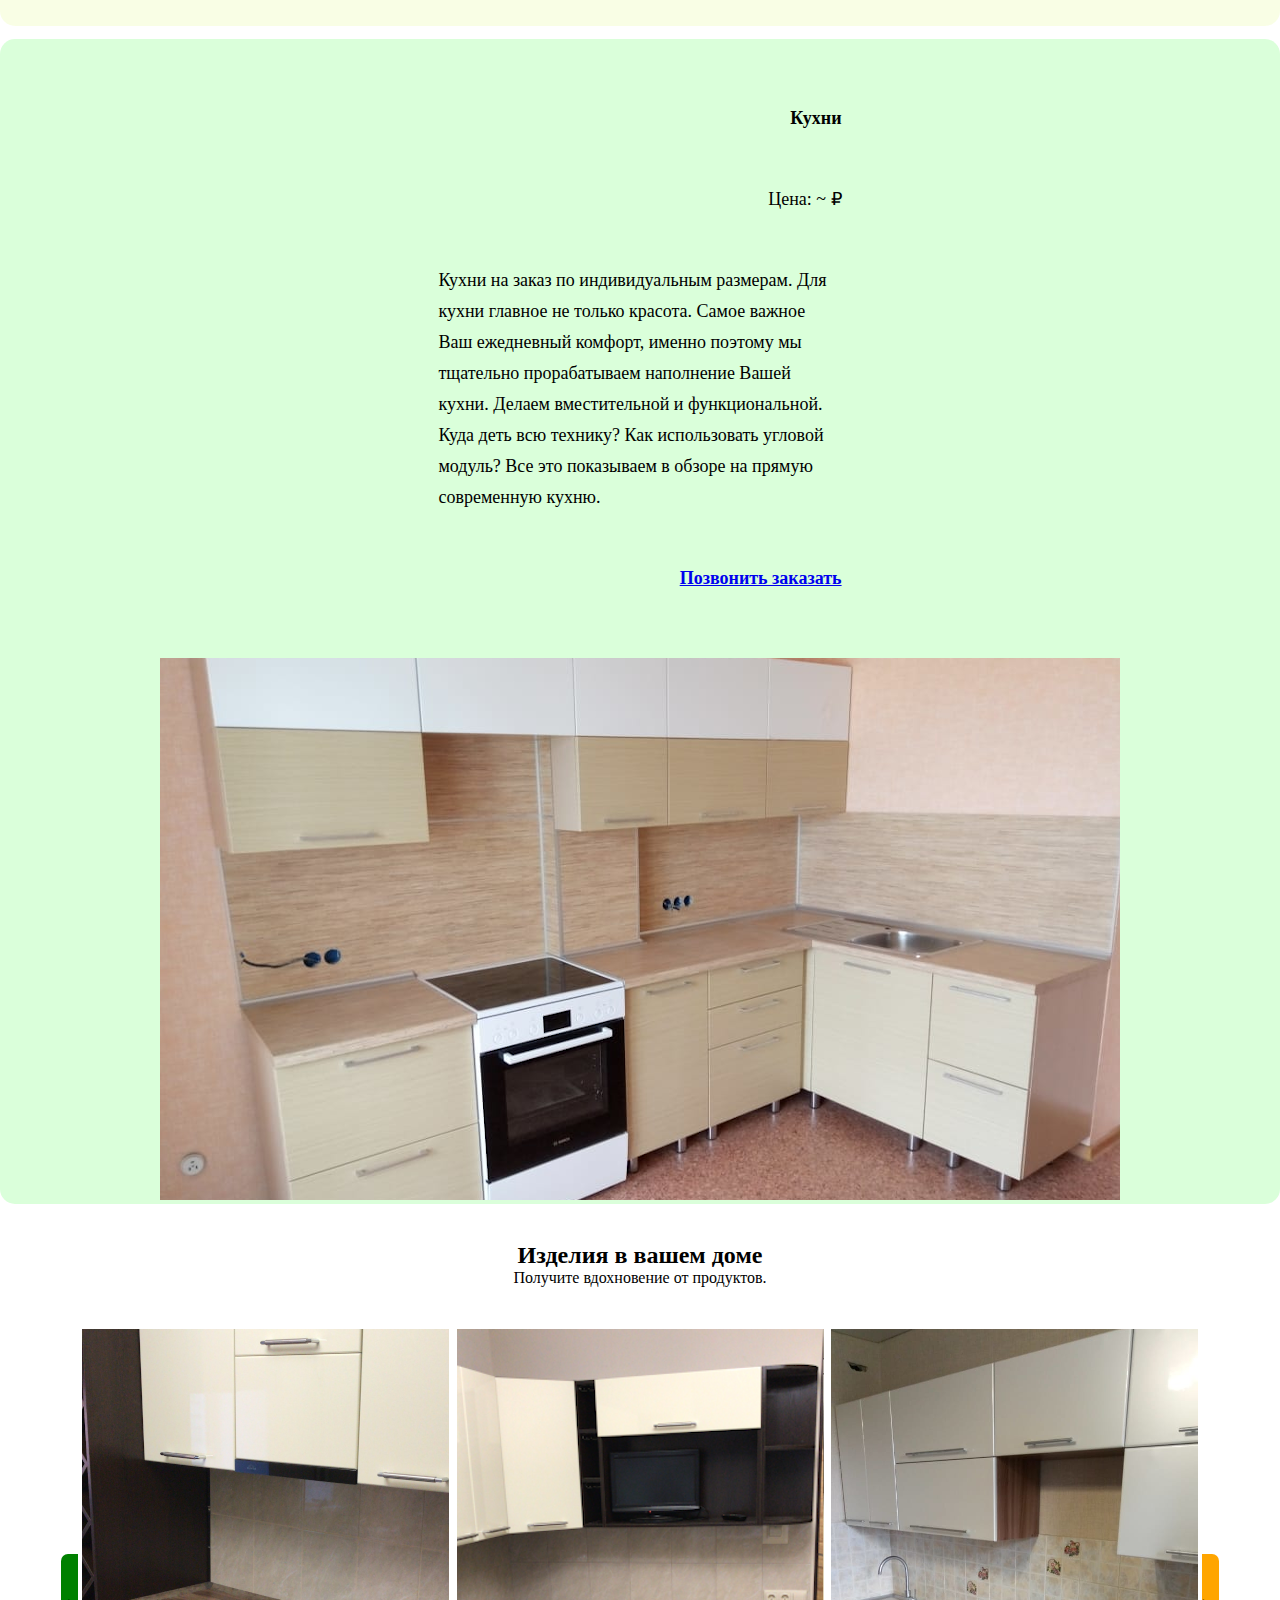
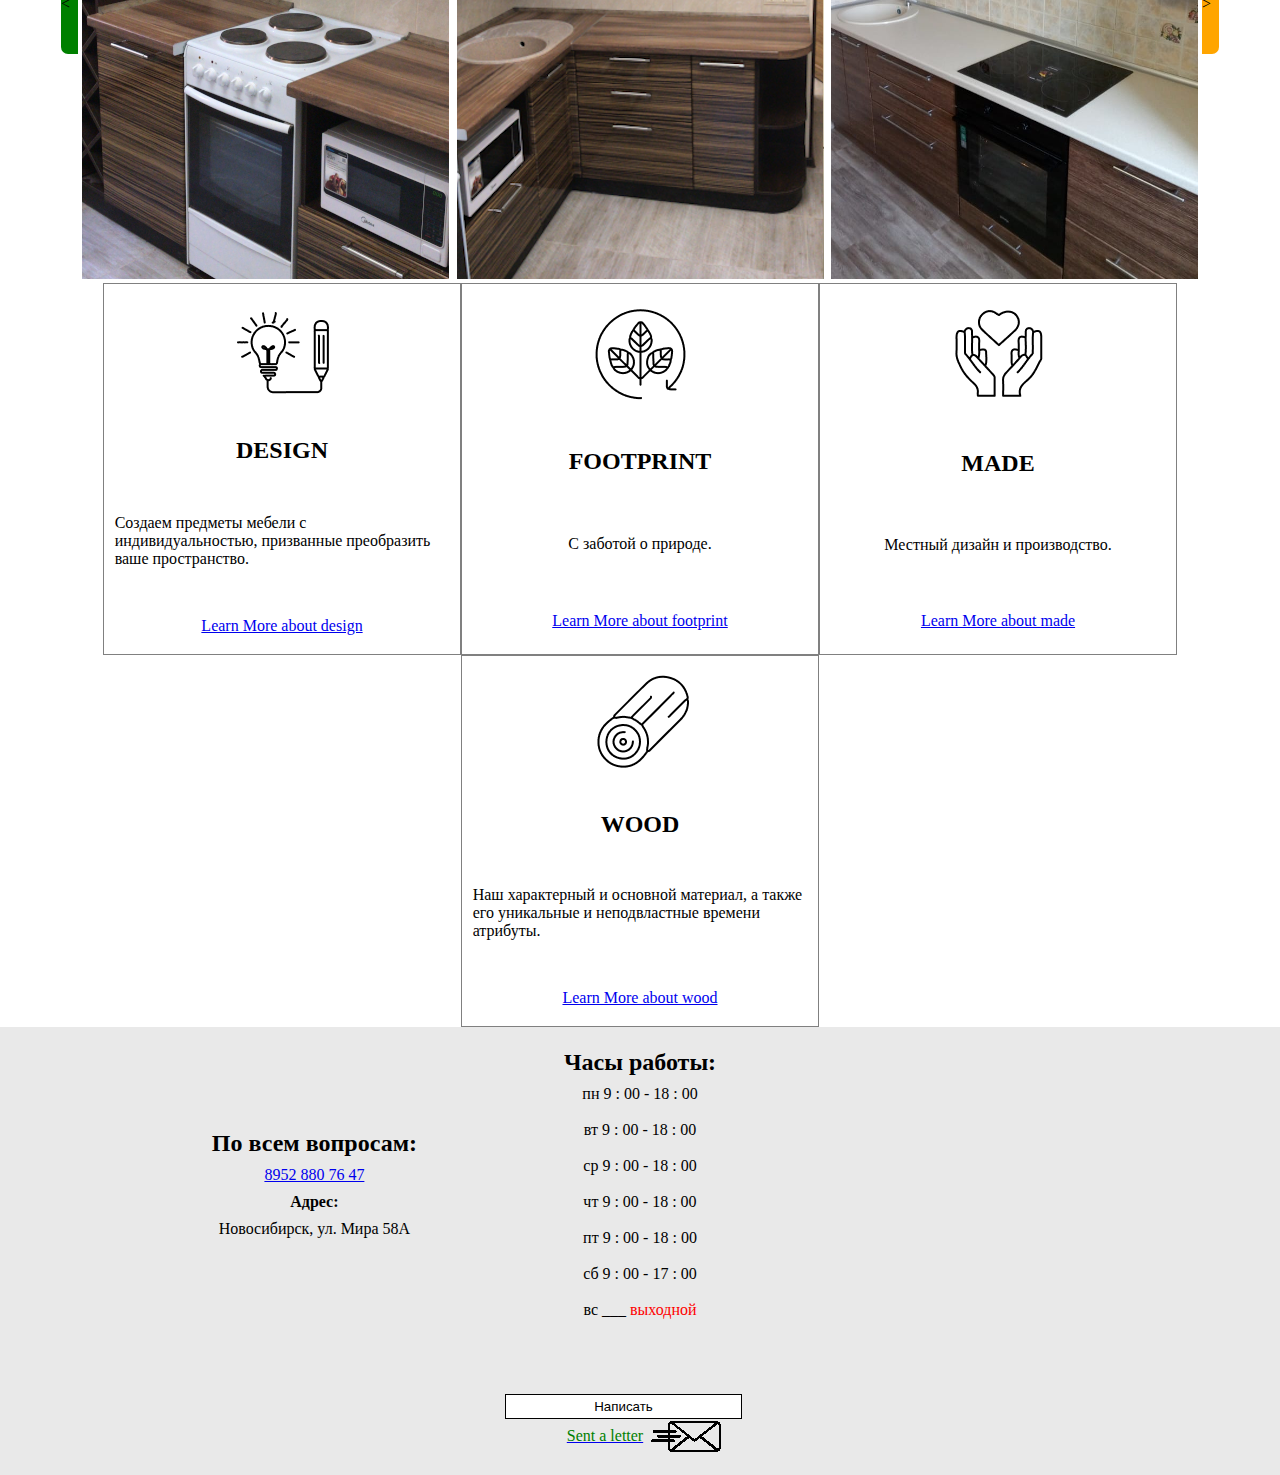
==== commit 8e3344c9: "picture" ====
--- a/index.html
+++ b/index.html
@@ -91,7 +91,9 @@
 
       <div class="boxFoto">
         <script src="site/images.json"></script><!-- JSON файл с картинками -->
-        <img src='image/dwaThre.png' id='img'>
+        <picture>
+          <img src='image/dwaThree3.png' id='img' alt="галерея мебели Сибиро">
+        </picture>
         <picture id="odynNon">
           <source type="image/webp" srcset="image/odyn.webp">
           <img src="image/odyn.png" alt="Корпусная мебель" id='img0'>
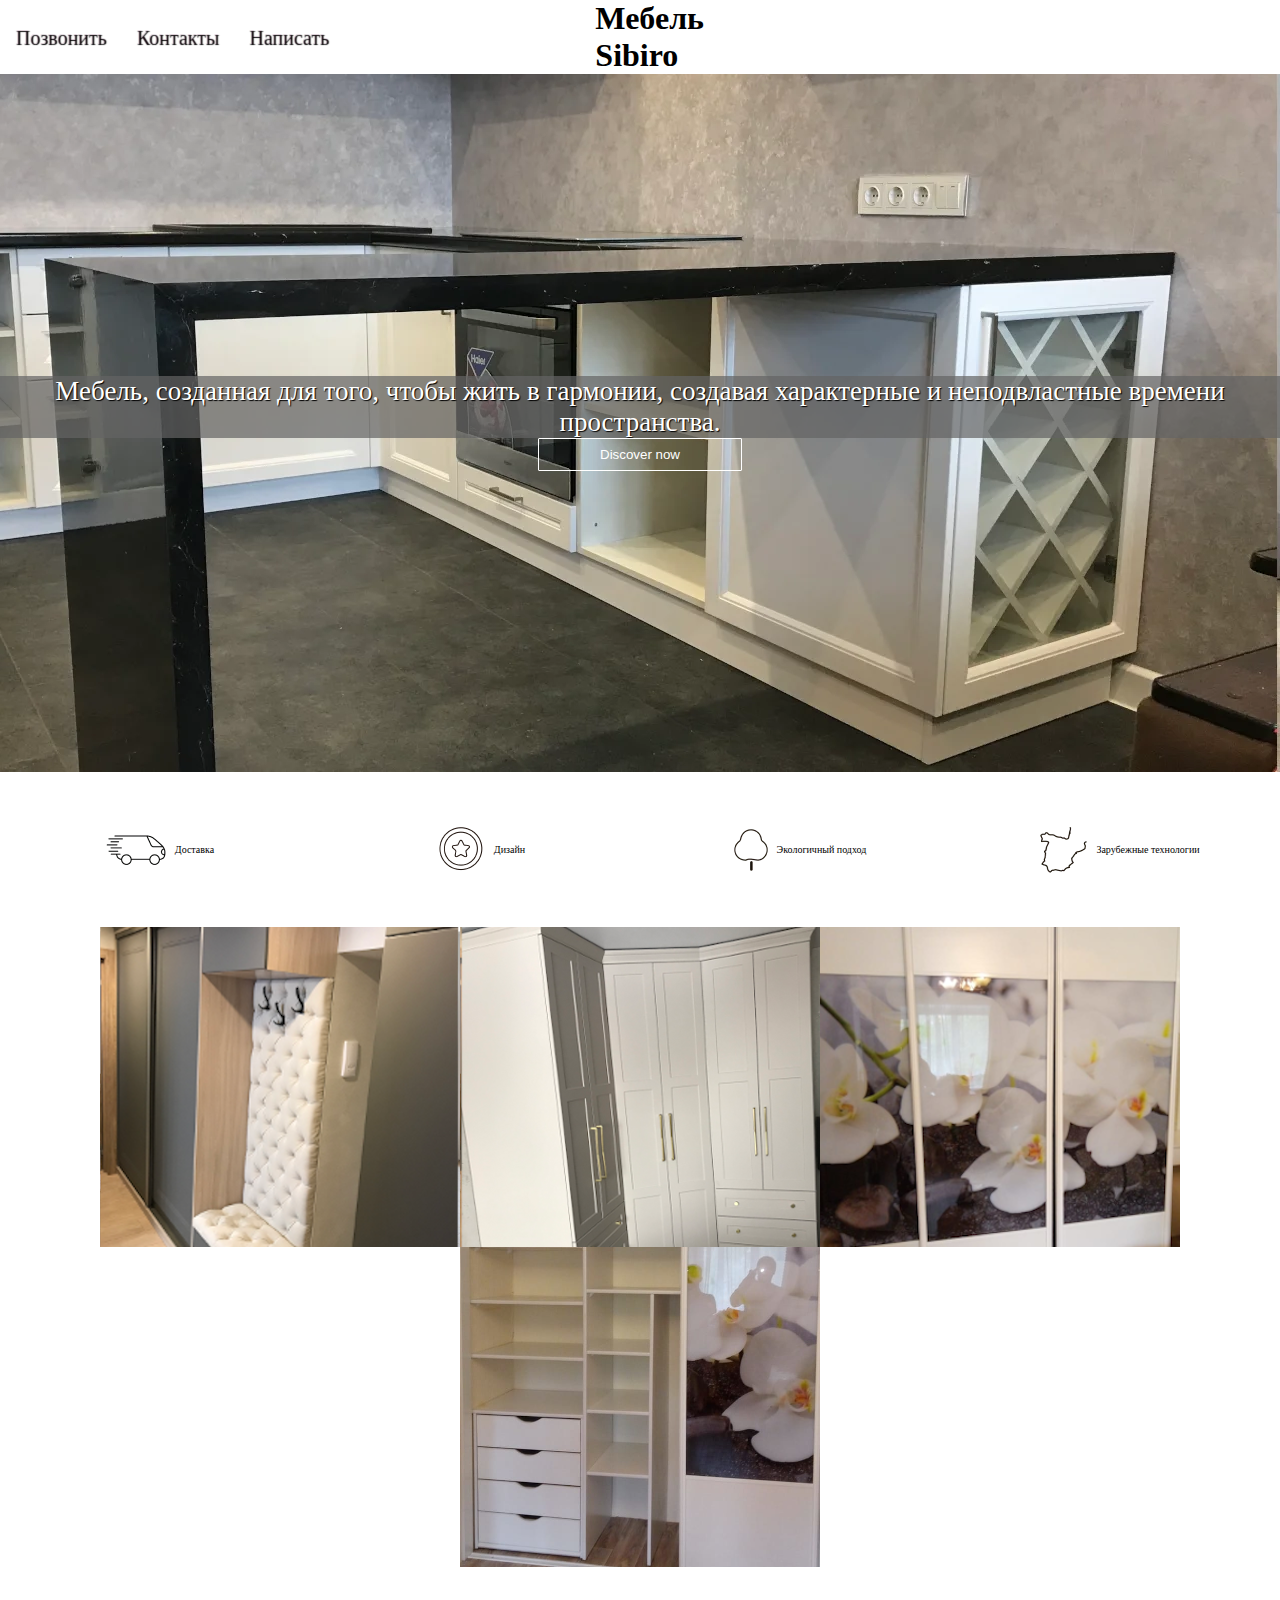
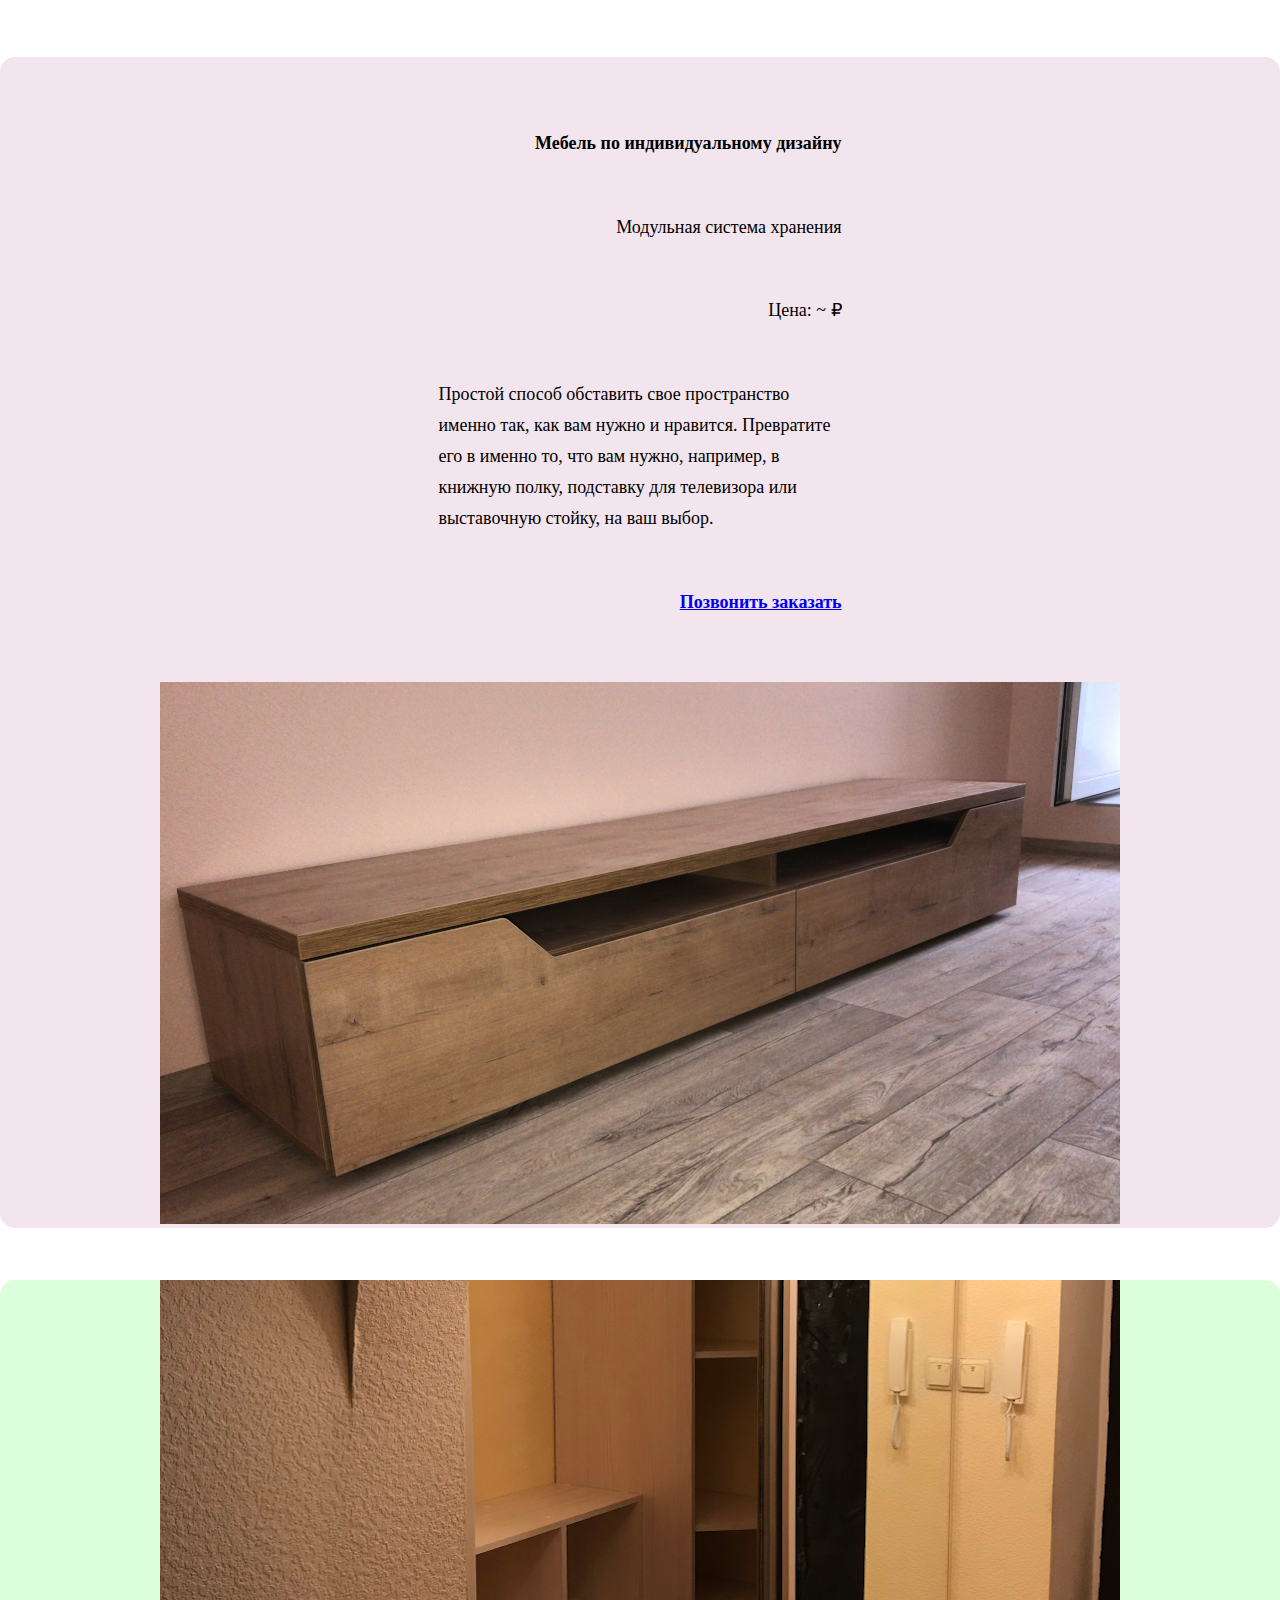
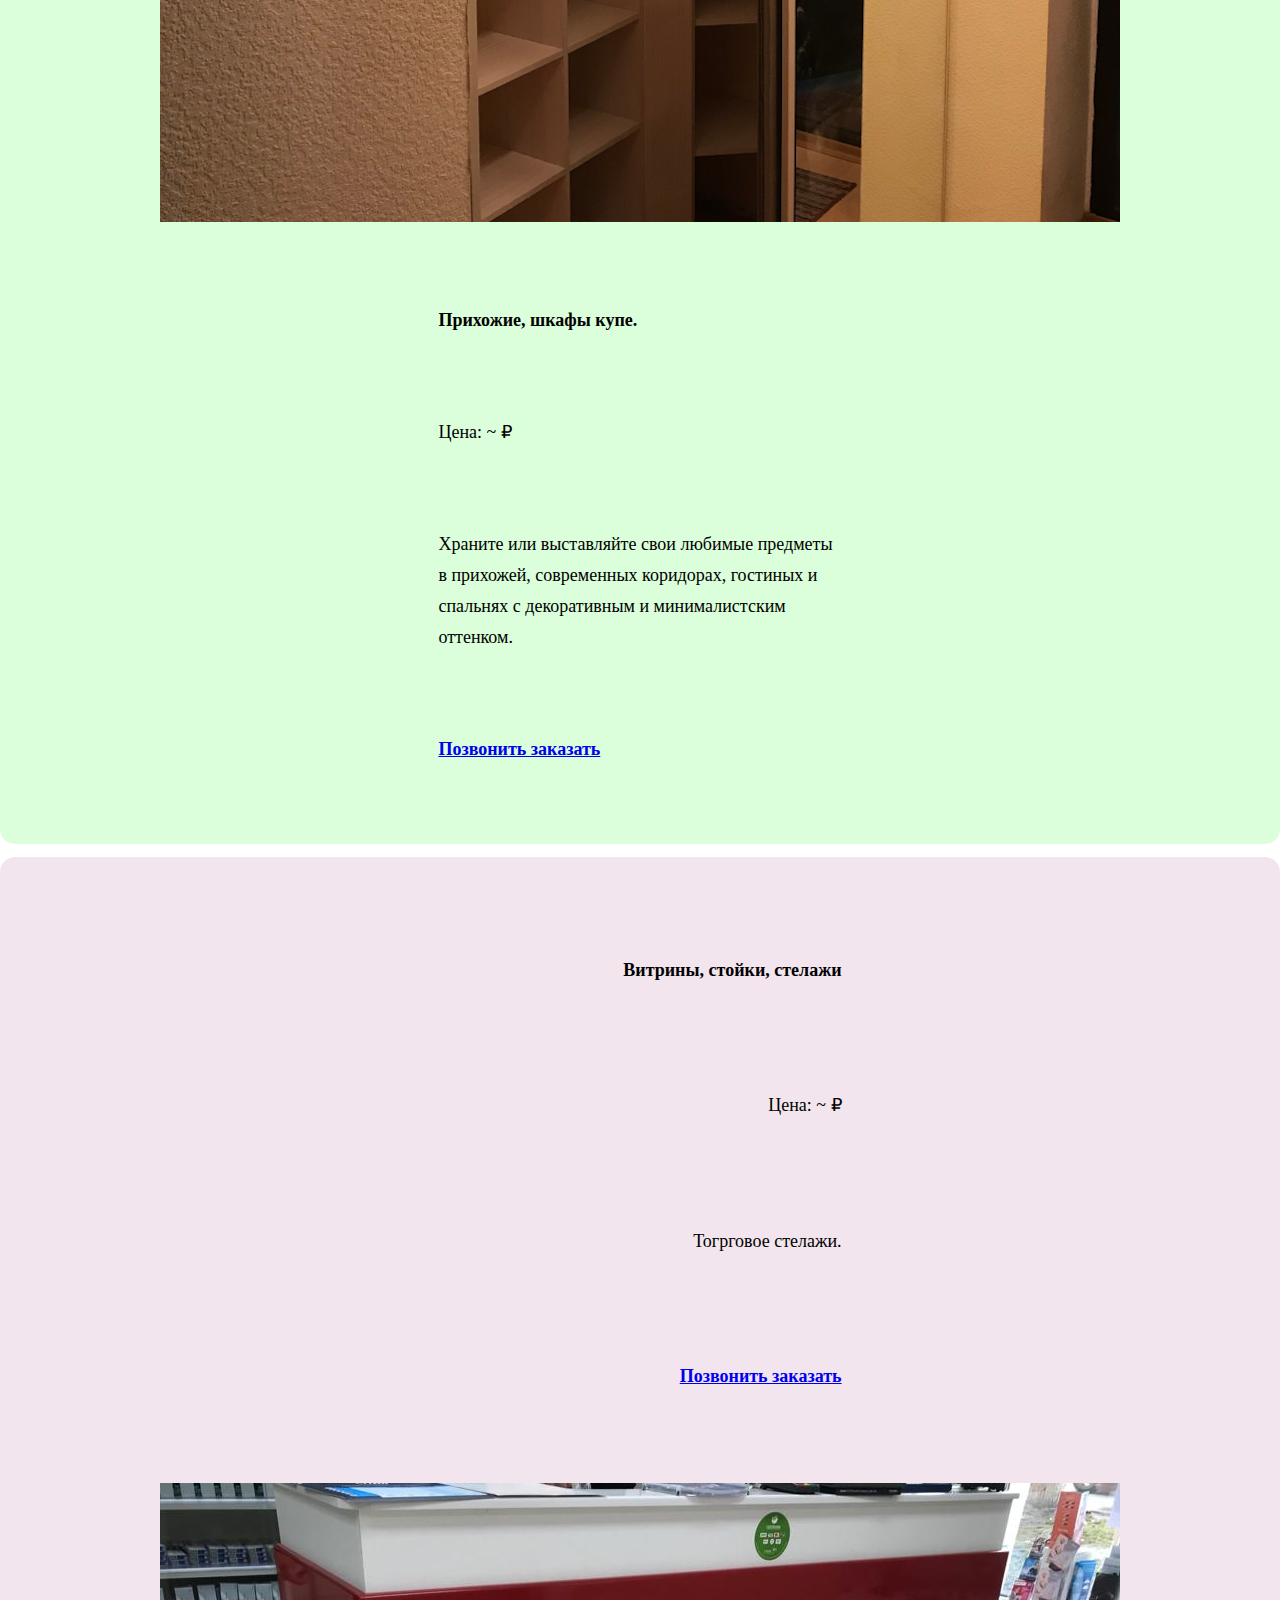
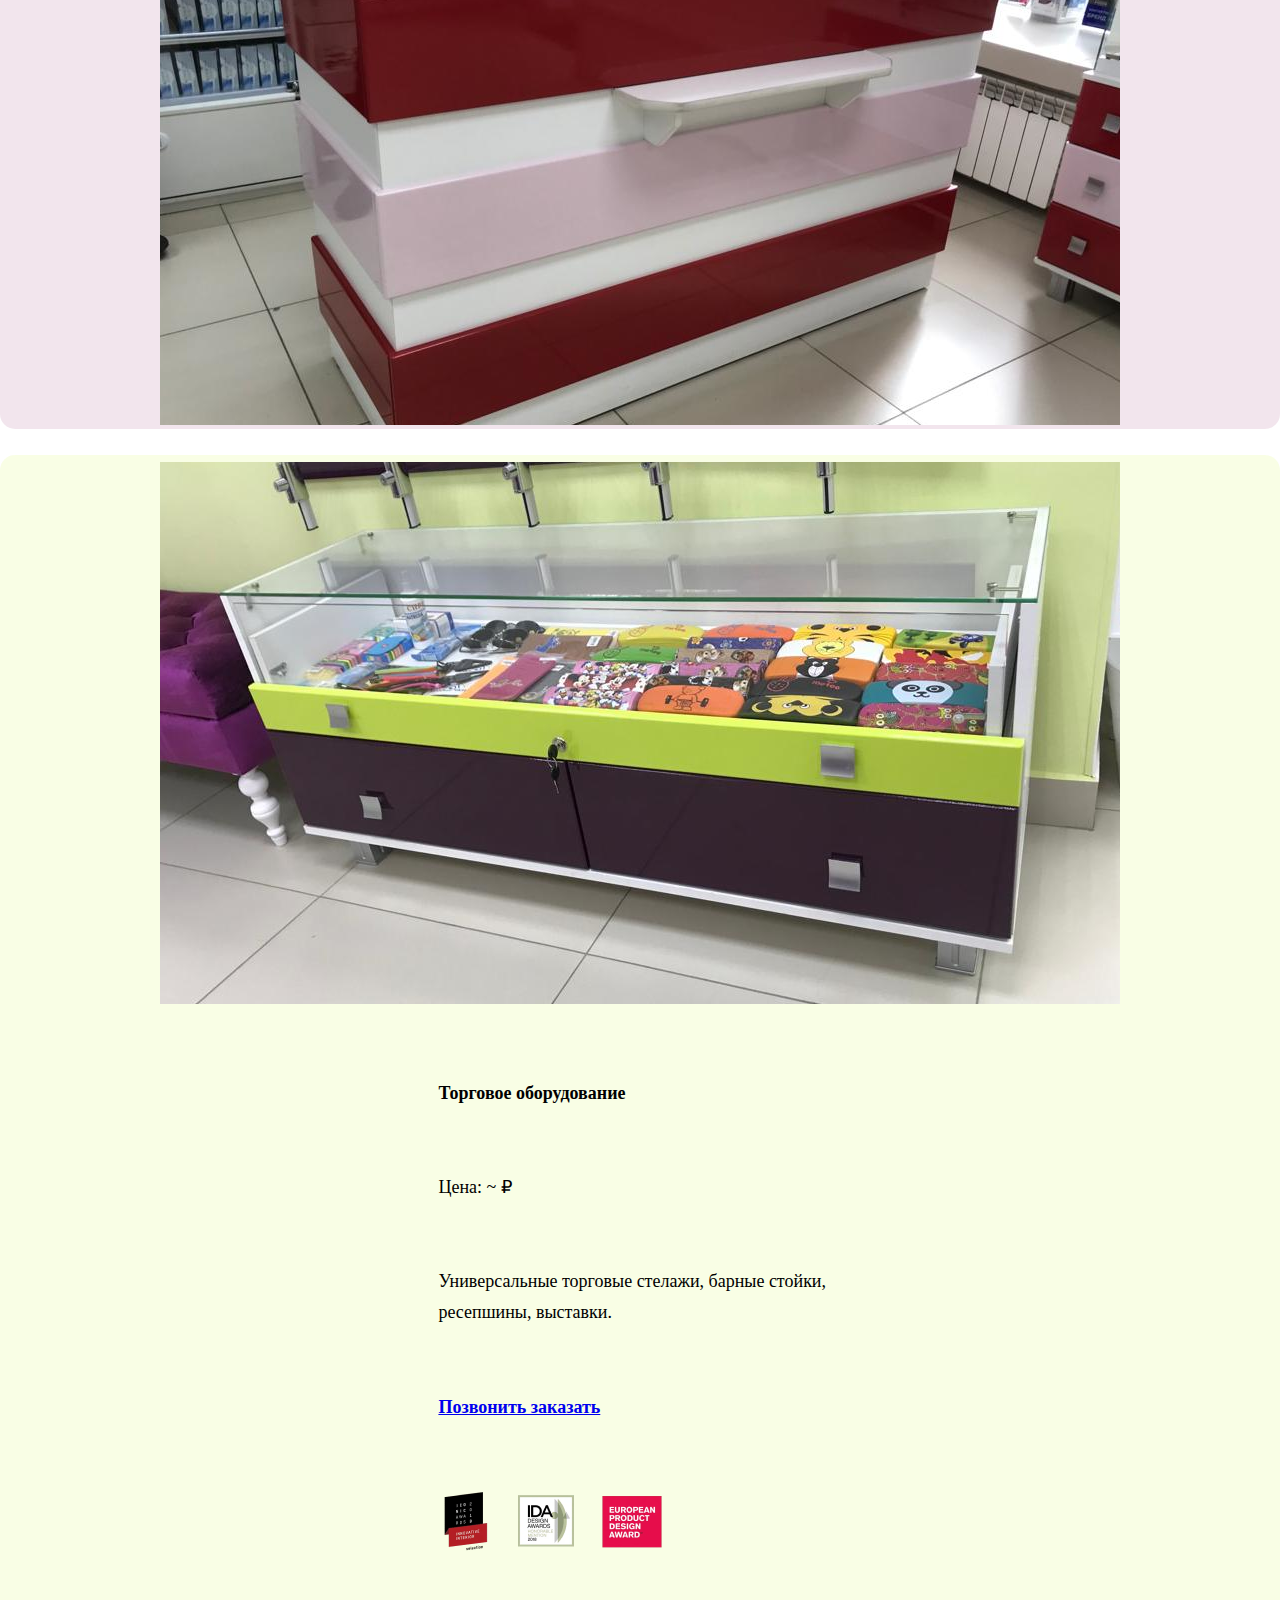
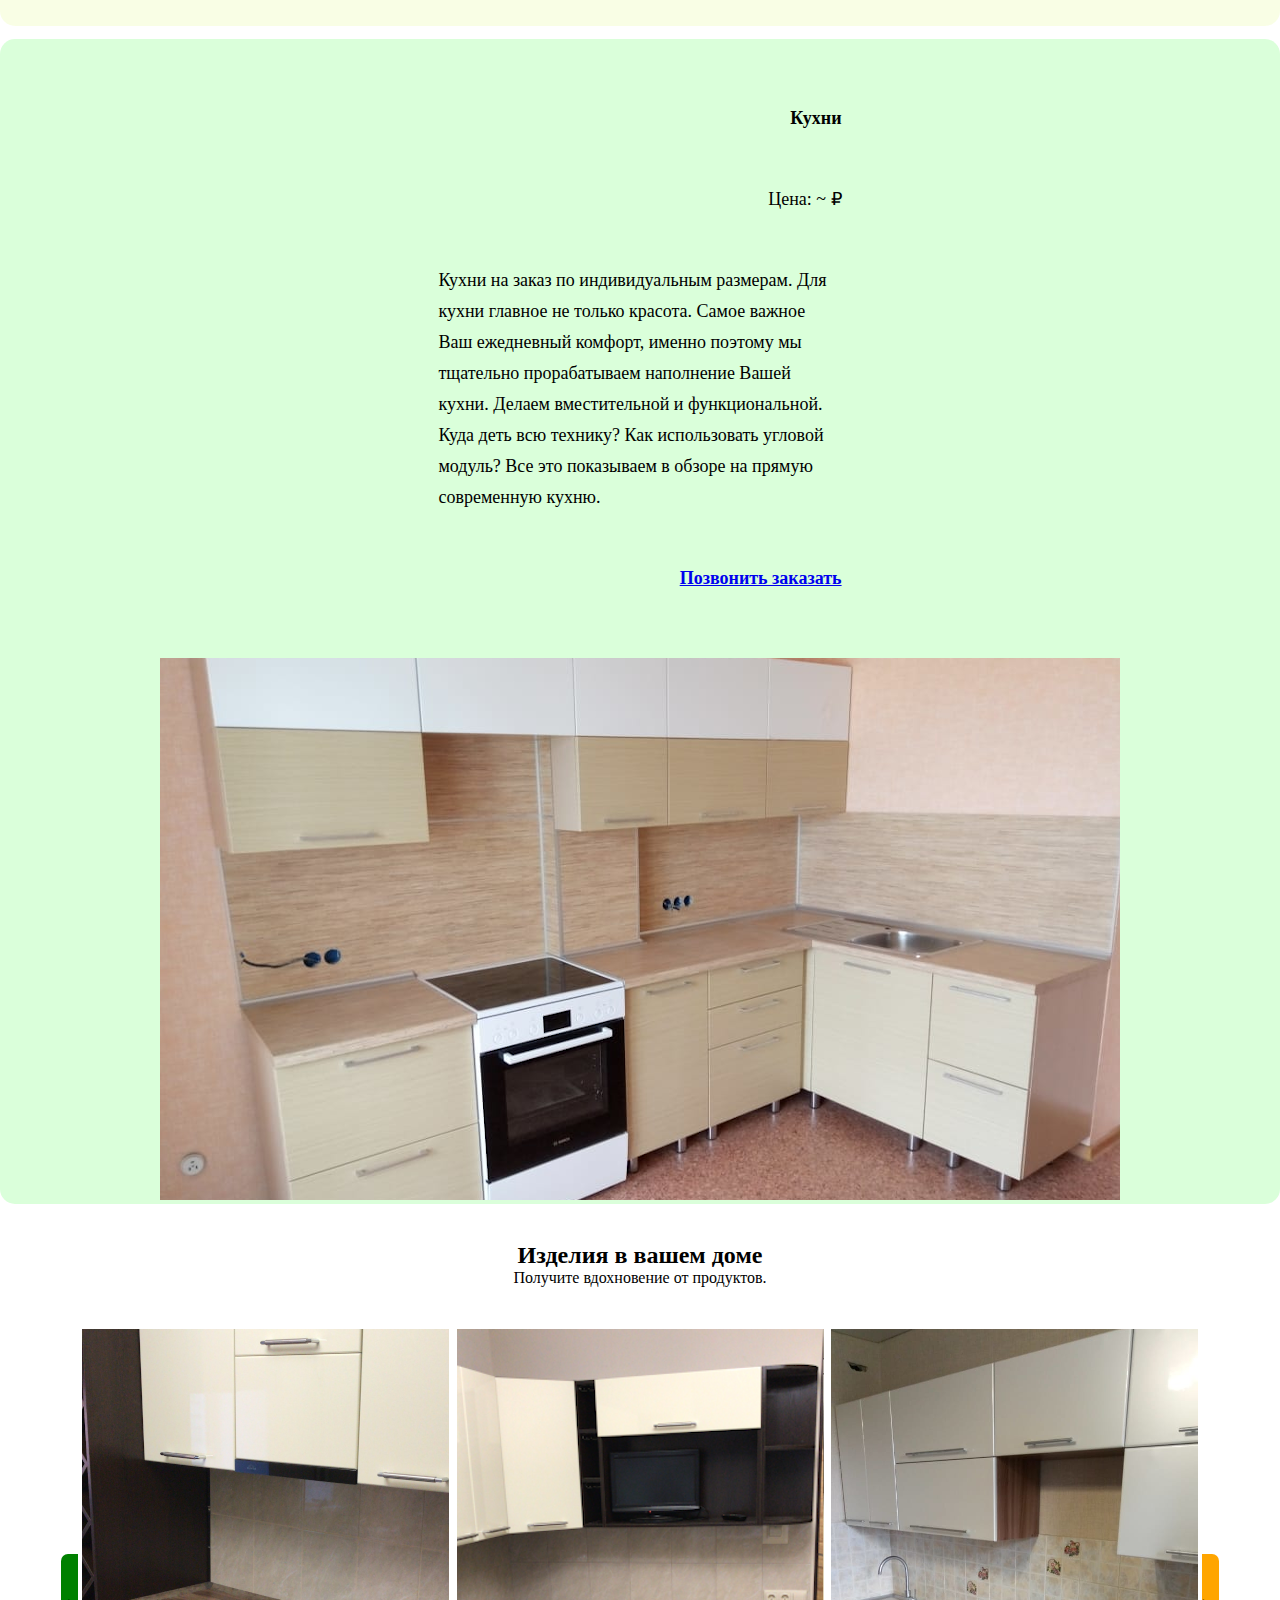
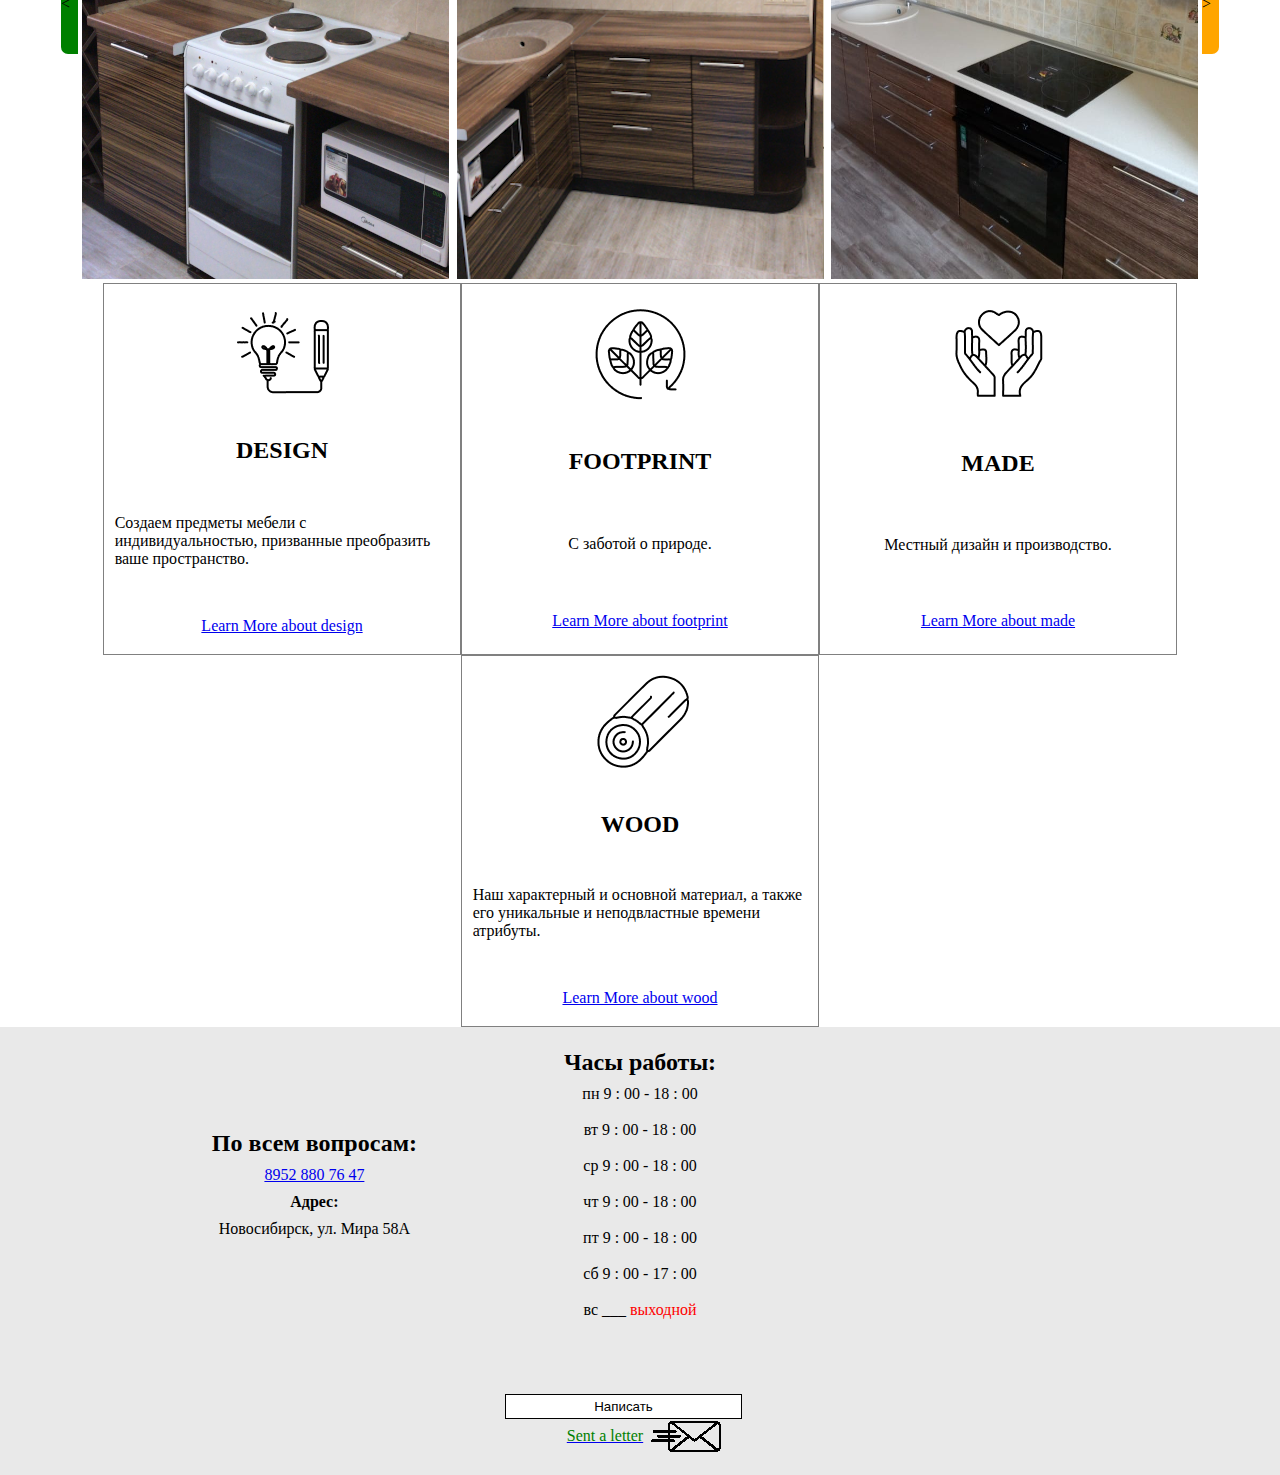
==== commit e7e9bbbf: "sibiro" ====
--- a/index.html
+++ b/index.html
@@ -91,7 +91,7 @@
 
       <div class="boxFoto">
         <script src="site/images.json"></script><!-- JSON файл с картинками -->
-        <picture>
+        <picture id="Non">
           <img src='image/dwaThree3.png' id='img' alt="галерея мебели Сибиро">
         </picture>
         <picture id="odynNon">
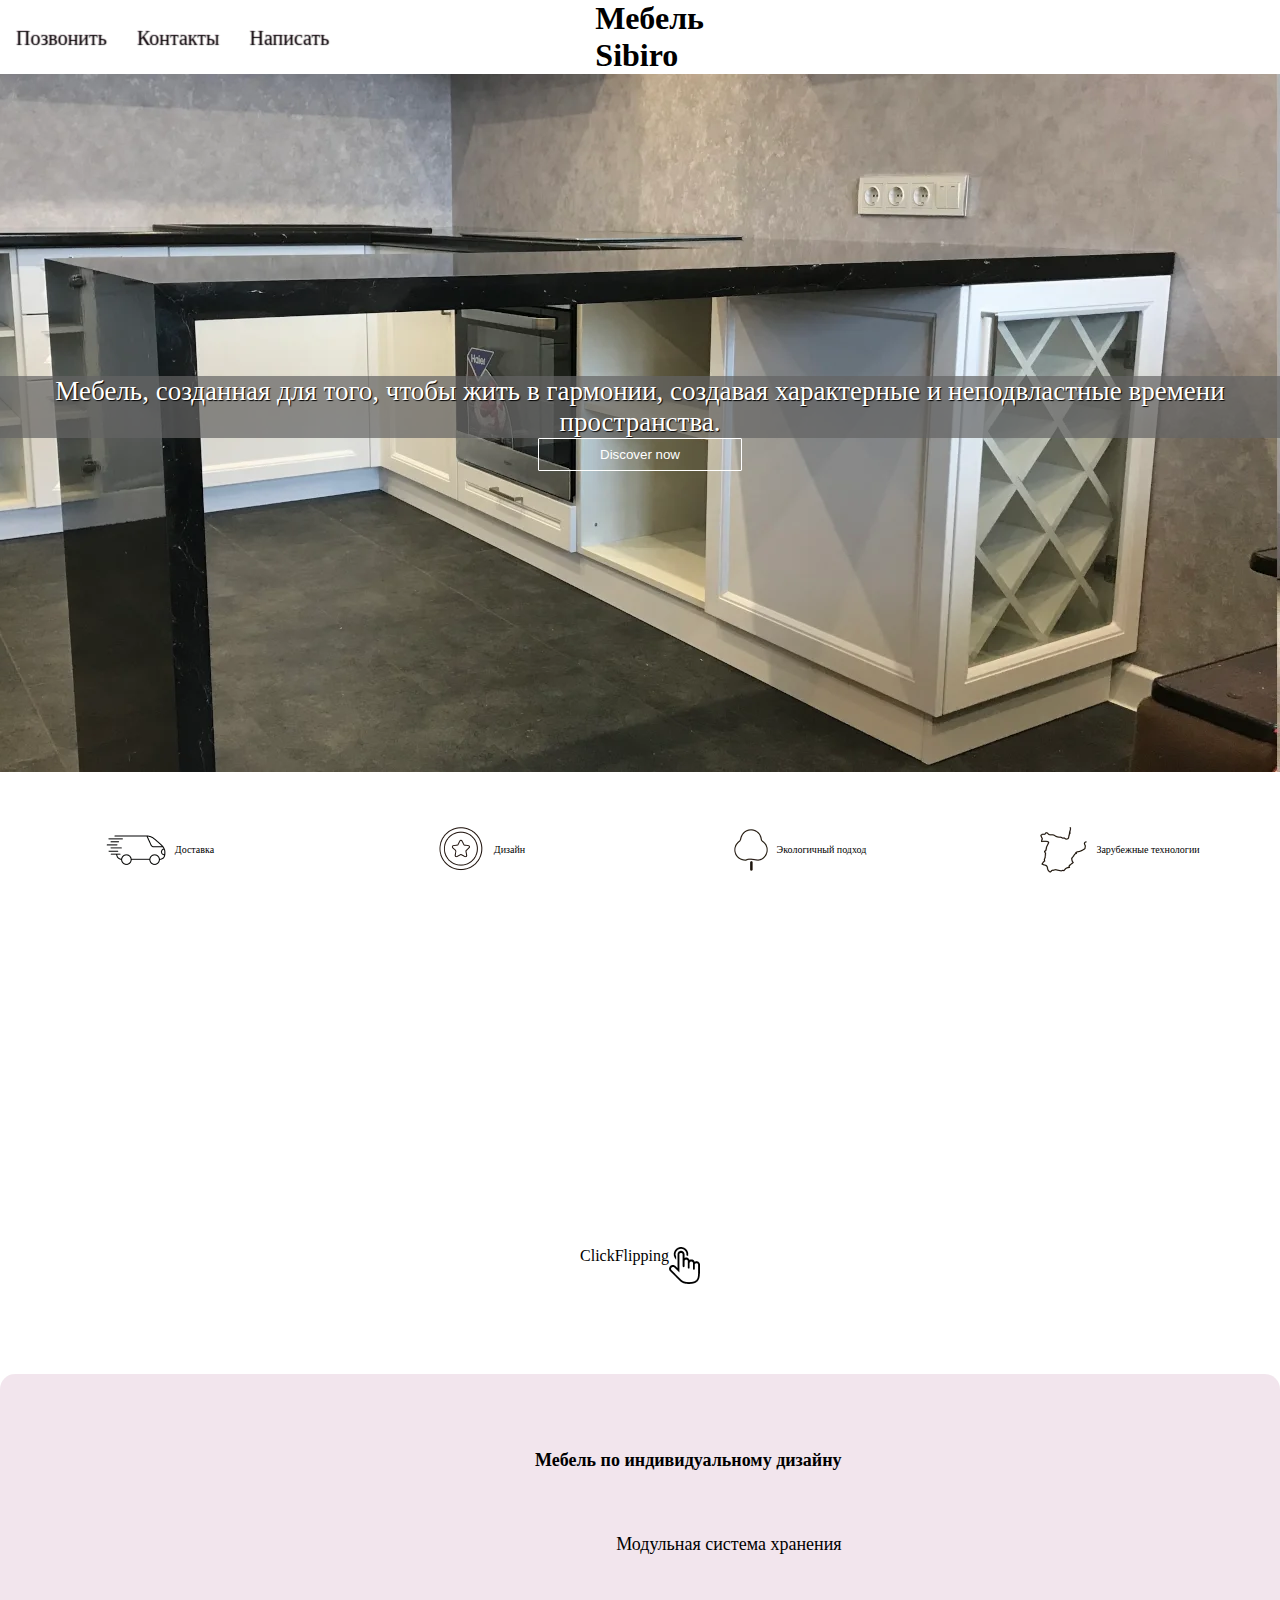
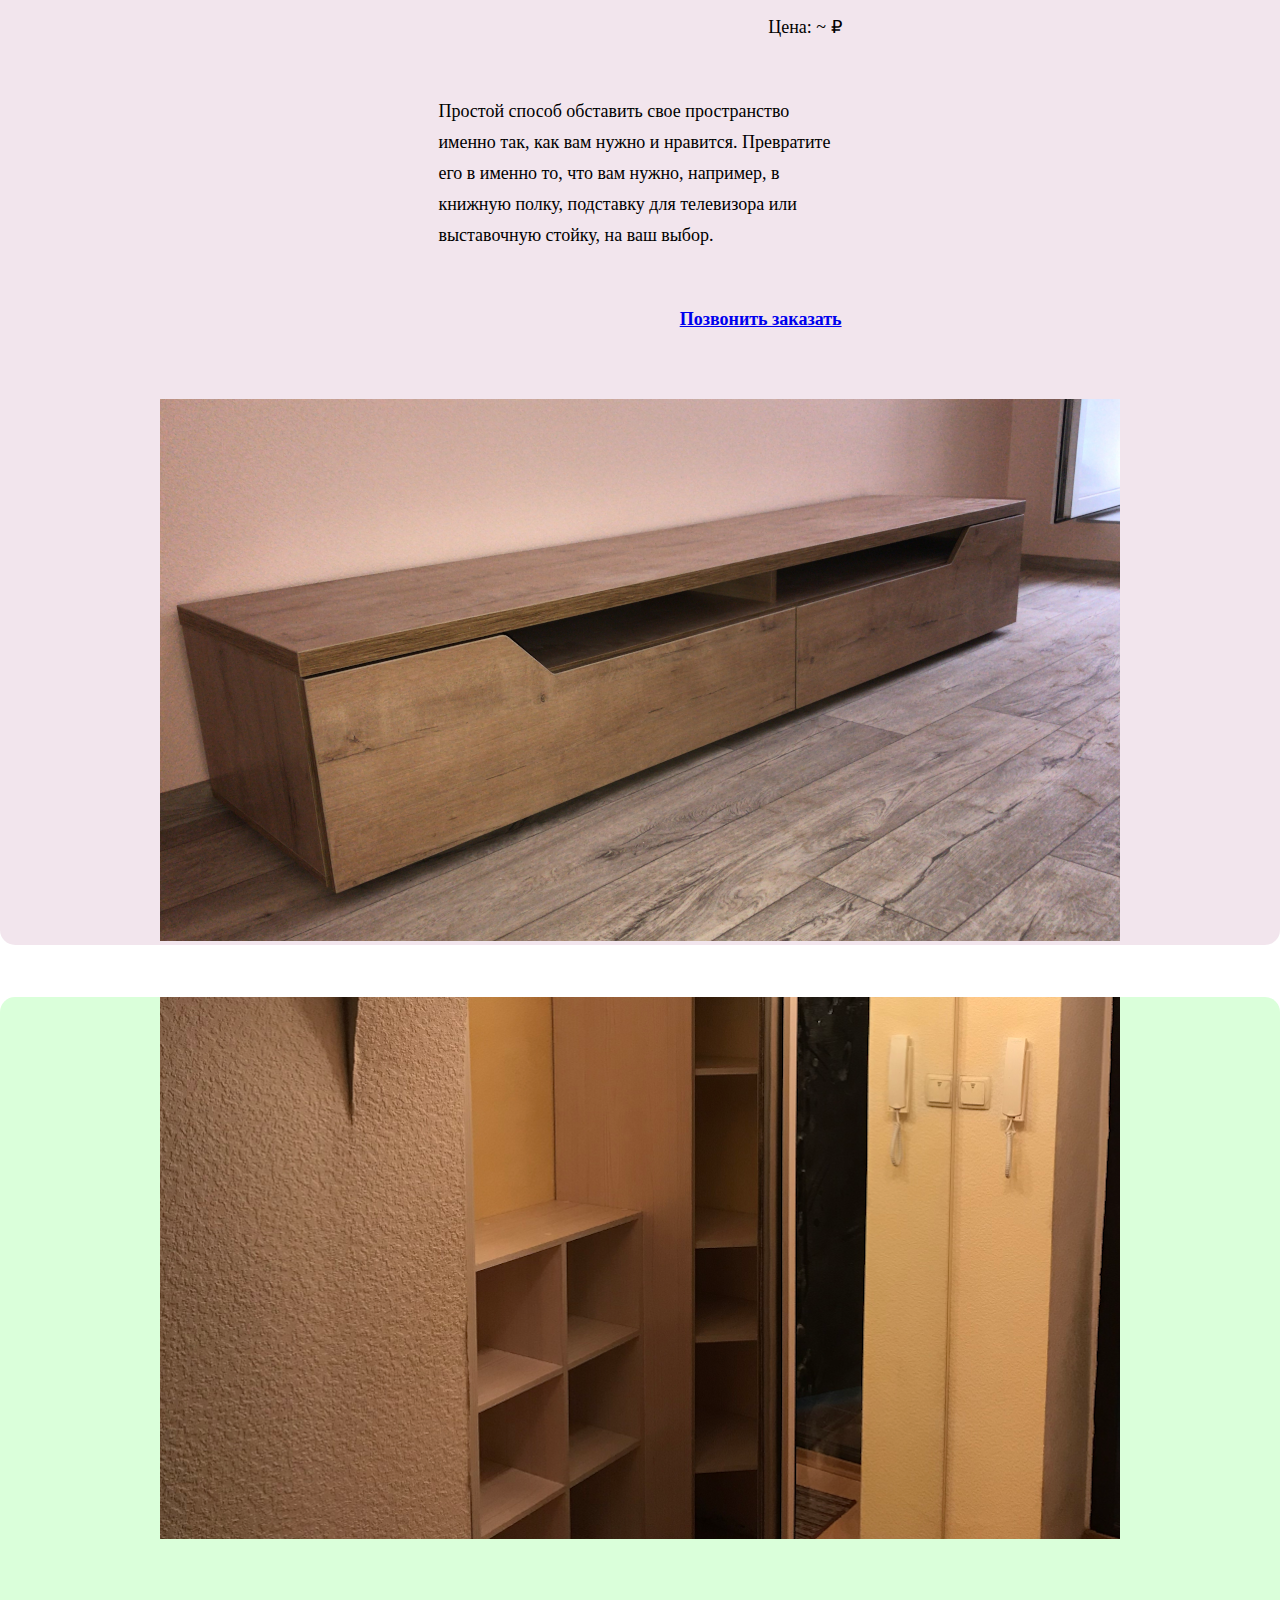
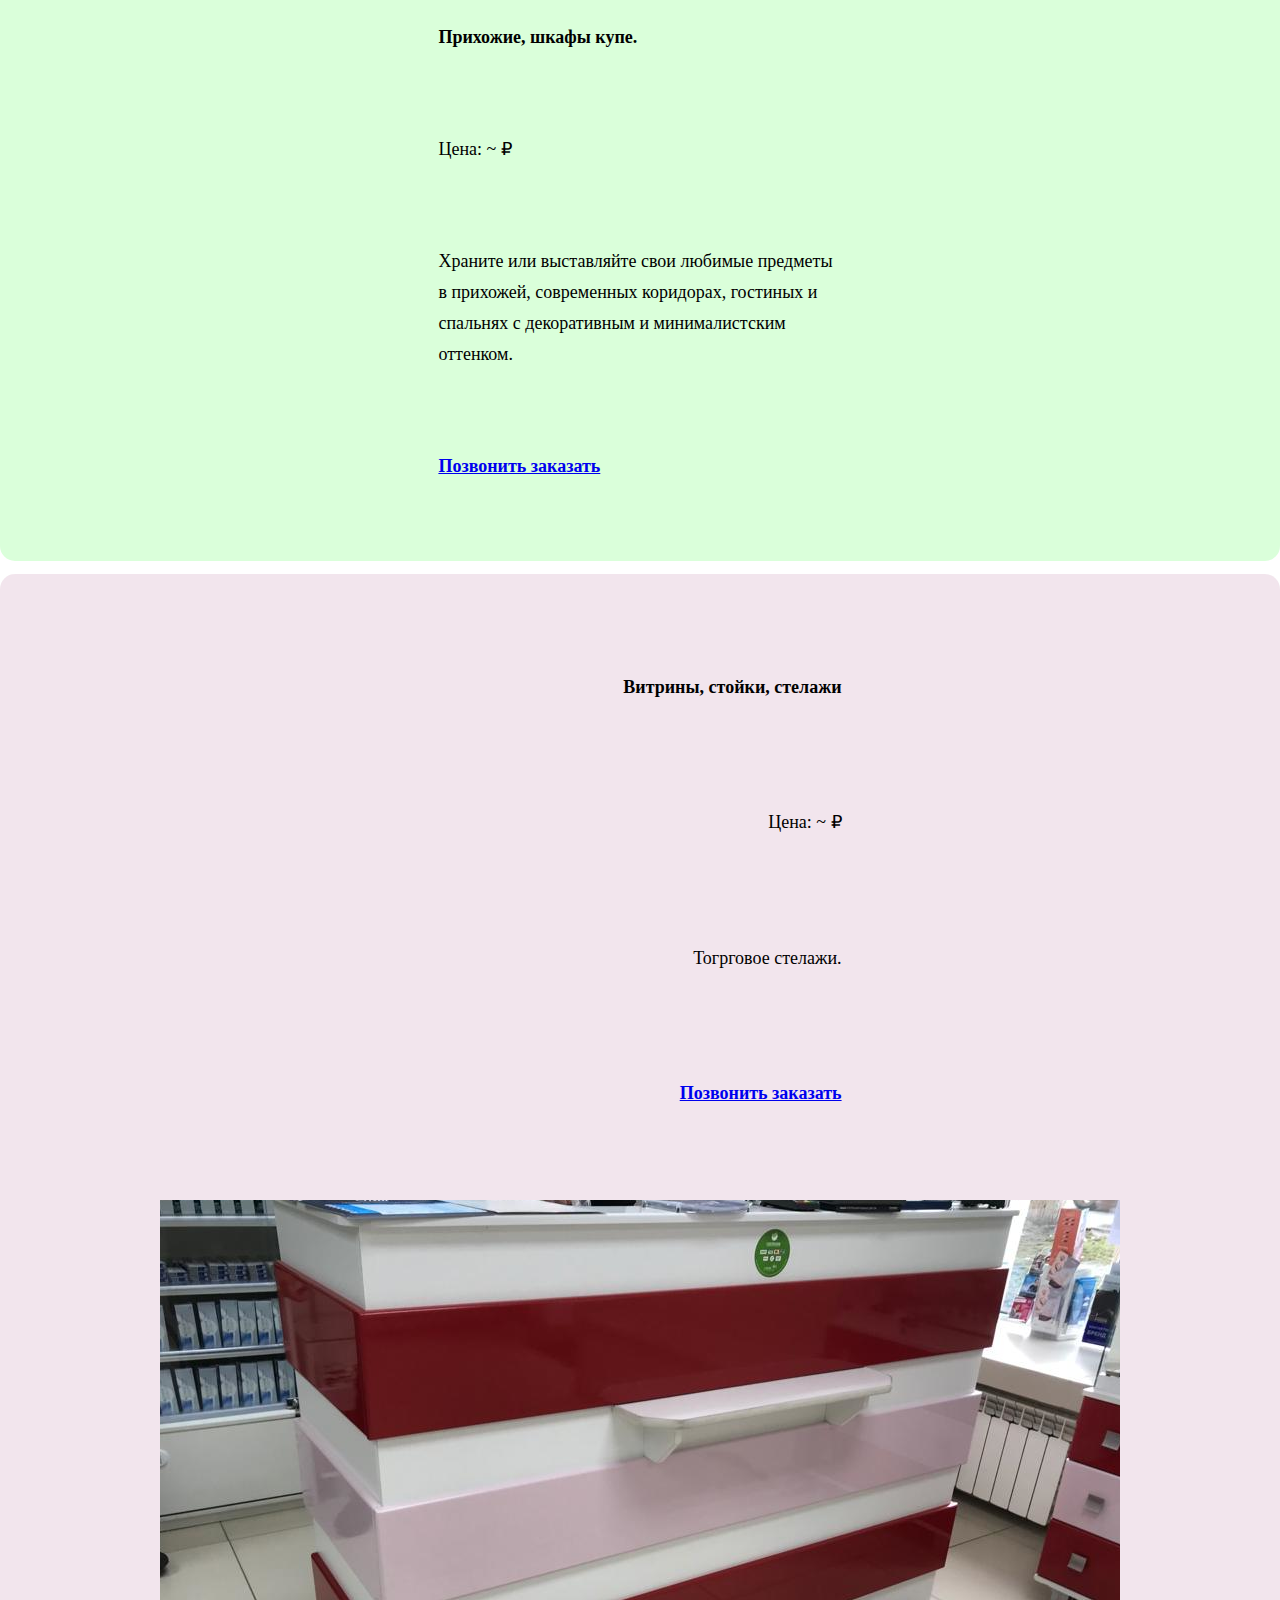
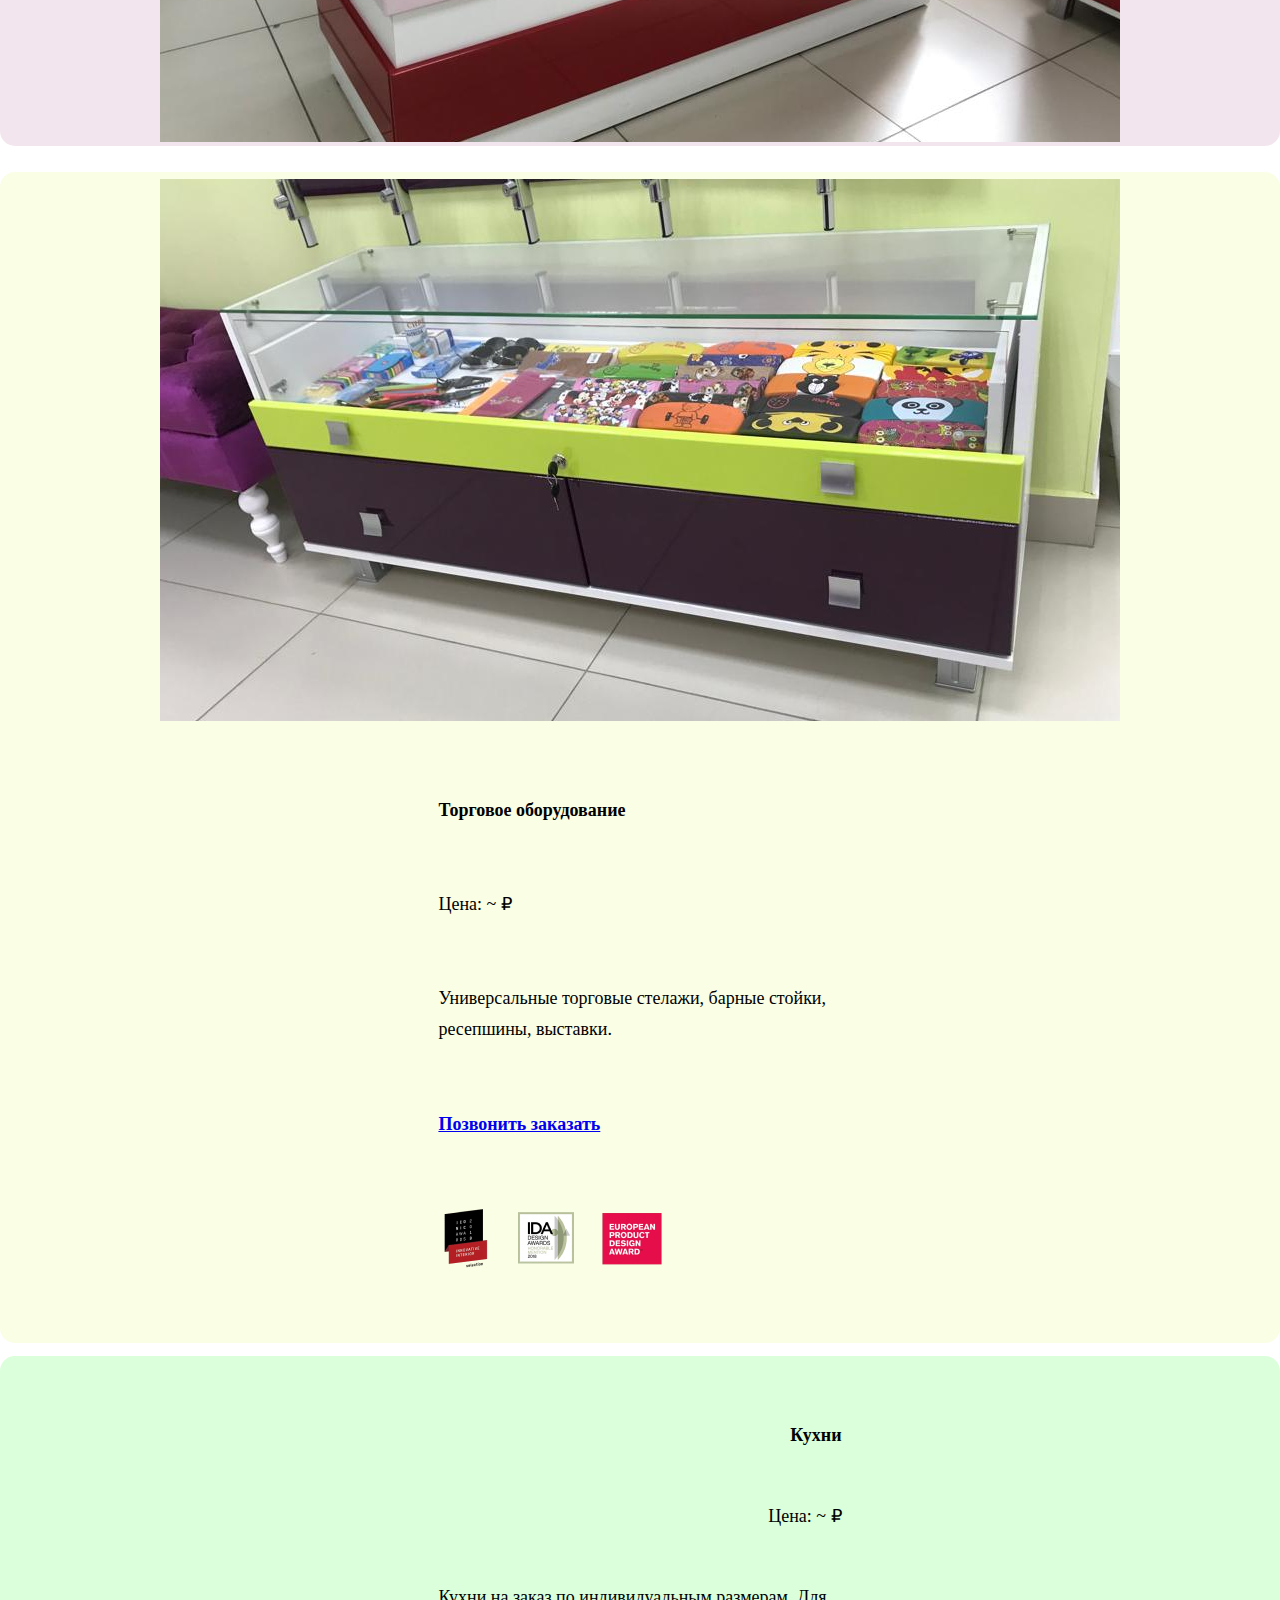
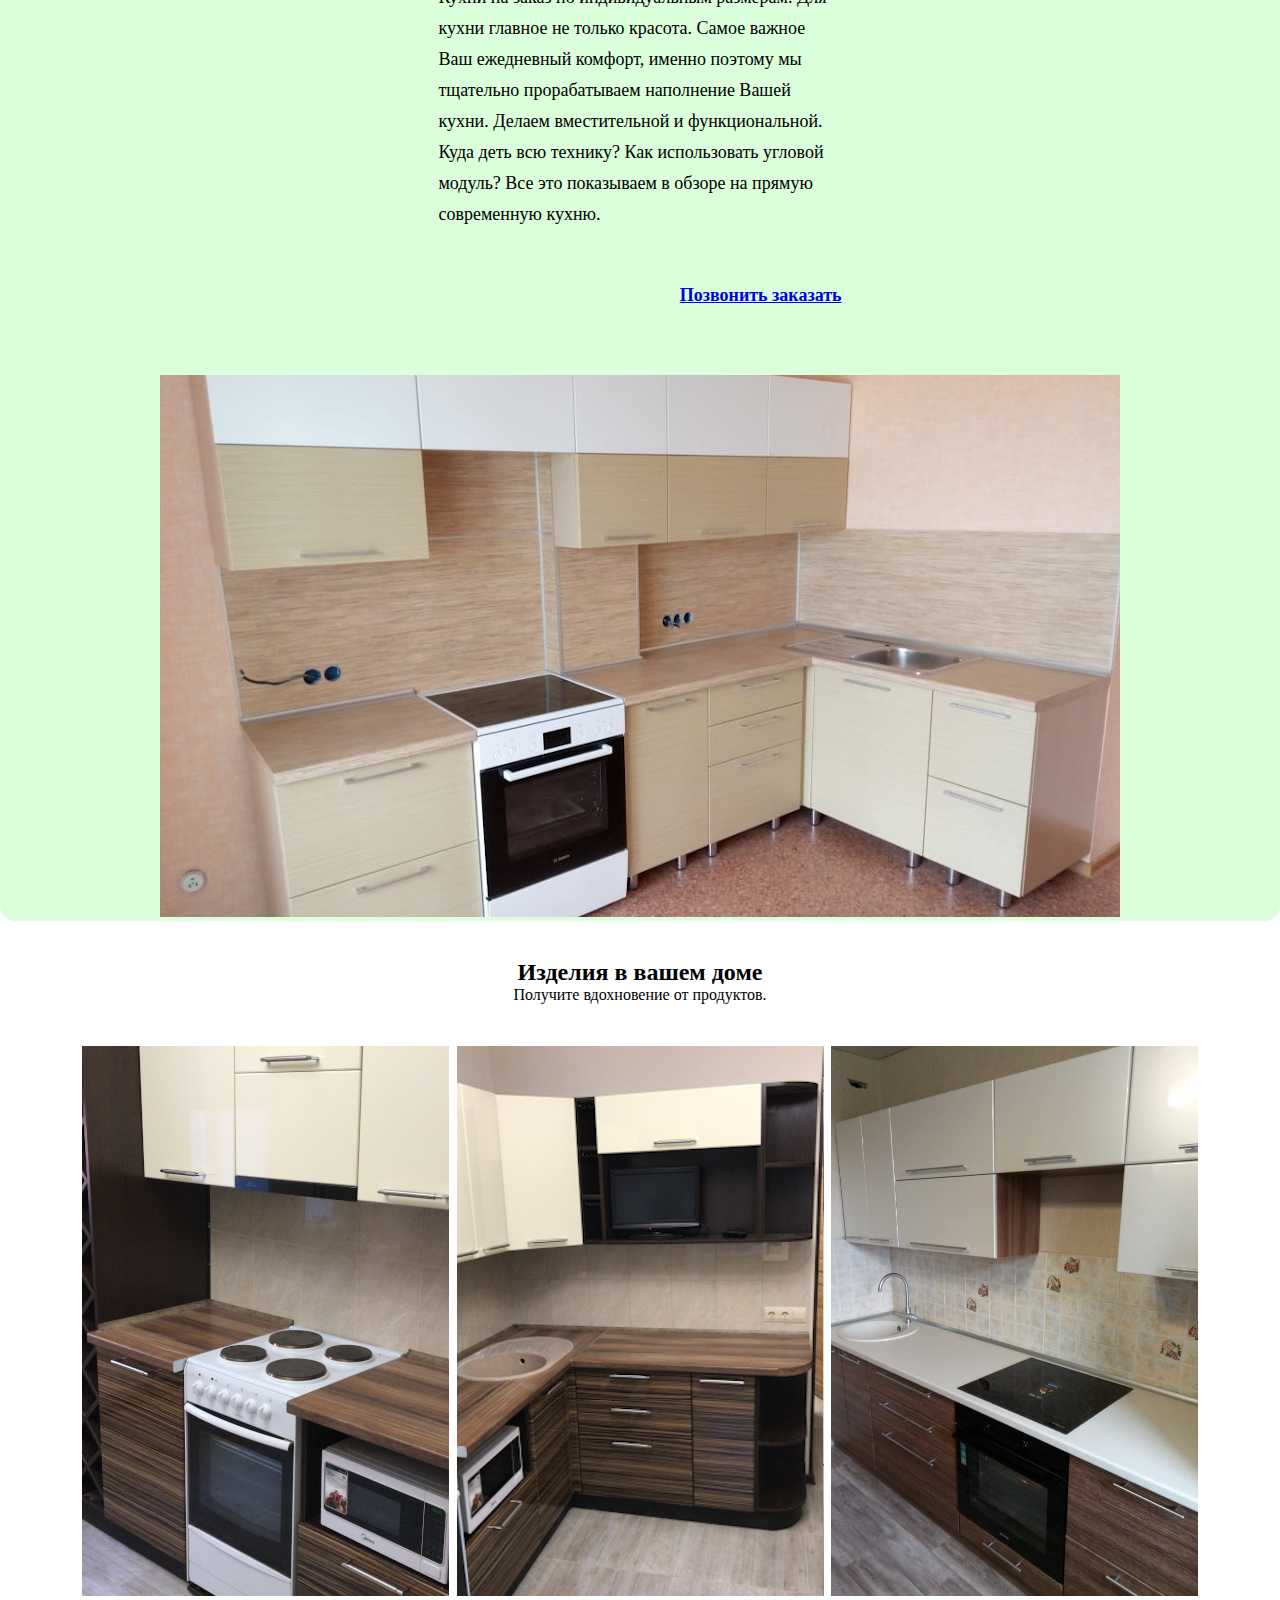
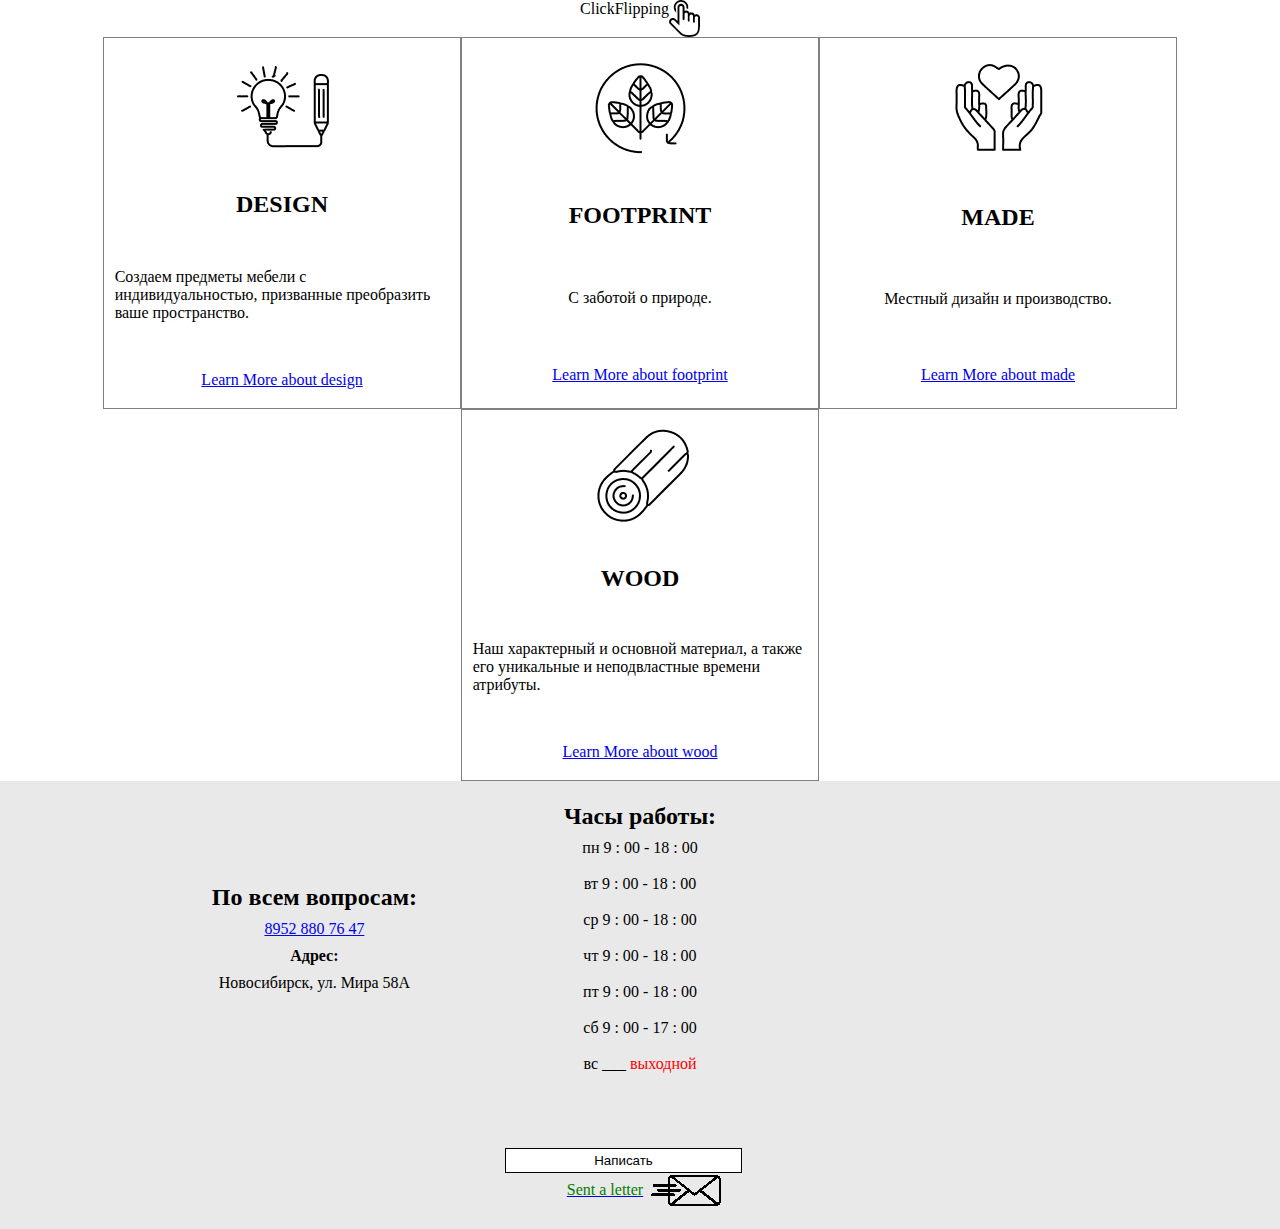
==== commit 6cd2642c: "no image" ====
--- a/index.html
+++ b/index.html
@@ -91,7 +91,7 @@
 
       <div class="boxFoto">
         <script src="site/images.json"></script><!-- JSON файл с картинками -->
-        <picture id="Non">
+        <!-- <picture id="Non">
           <img src='image/dwaThree3.png' id='img' alt="галерея мебели Сибиро">
         </picture>
         <picture id="odynNon">
@@ -109,7 +109,7 @@
         <picture id='fooNon'>
           <source type="image/webp" srcset="image/chet.webp">
           <img src="image/chet.png" alt="индивидуальная корпусная мебель" id="img2">
-        </picture>
+        </picture> -->
       </div>
         <div style='display:flex;justify-content: center;max-width:100%;' id='ClickFlipping'><p>ClickFlipping</p><img src='image/Click.png' alt="clickFlipping"></div>
 
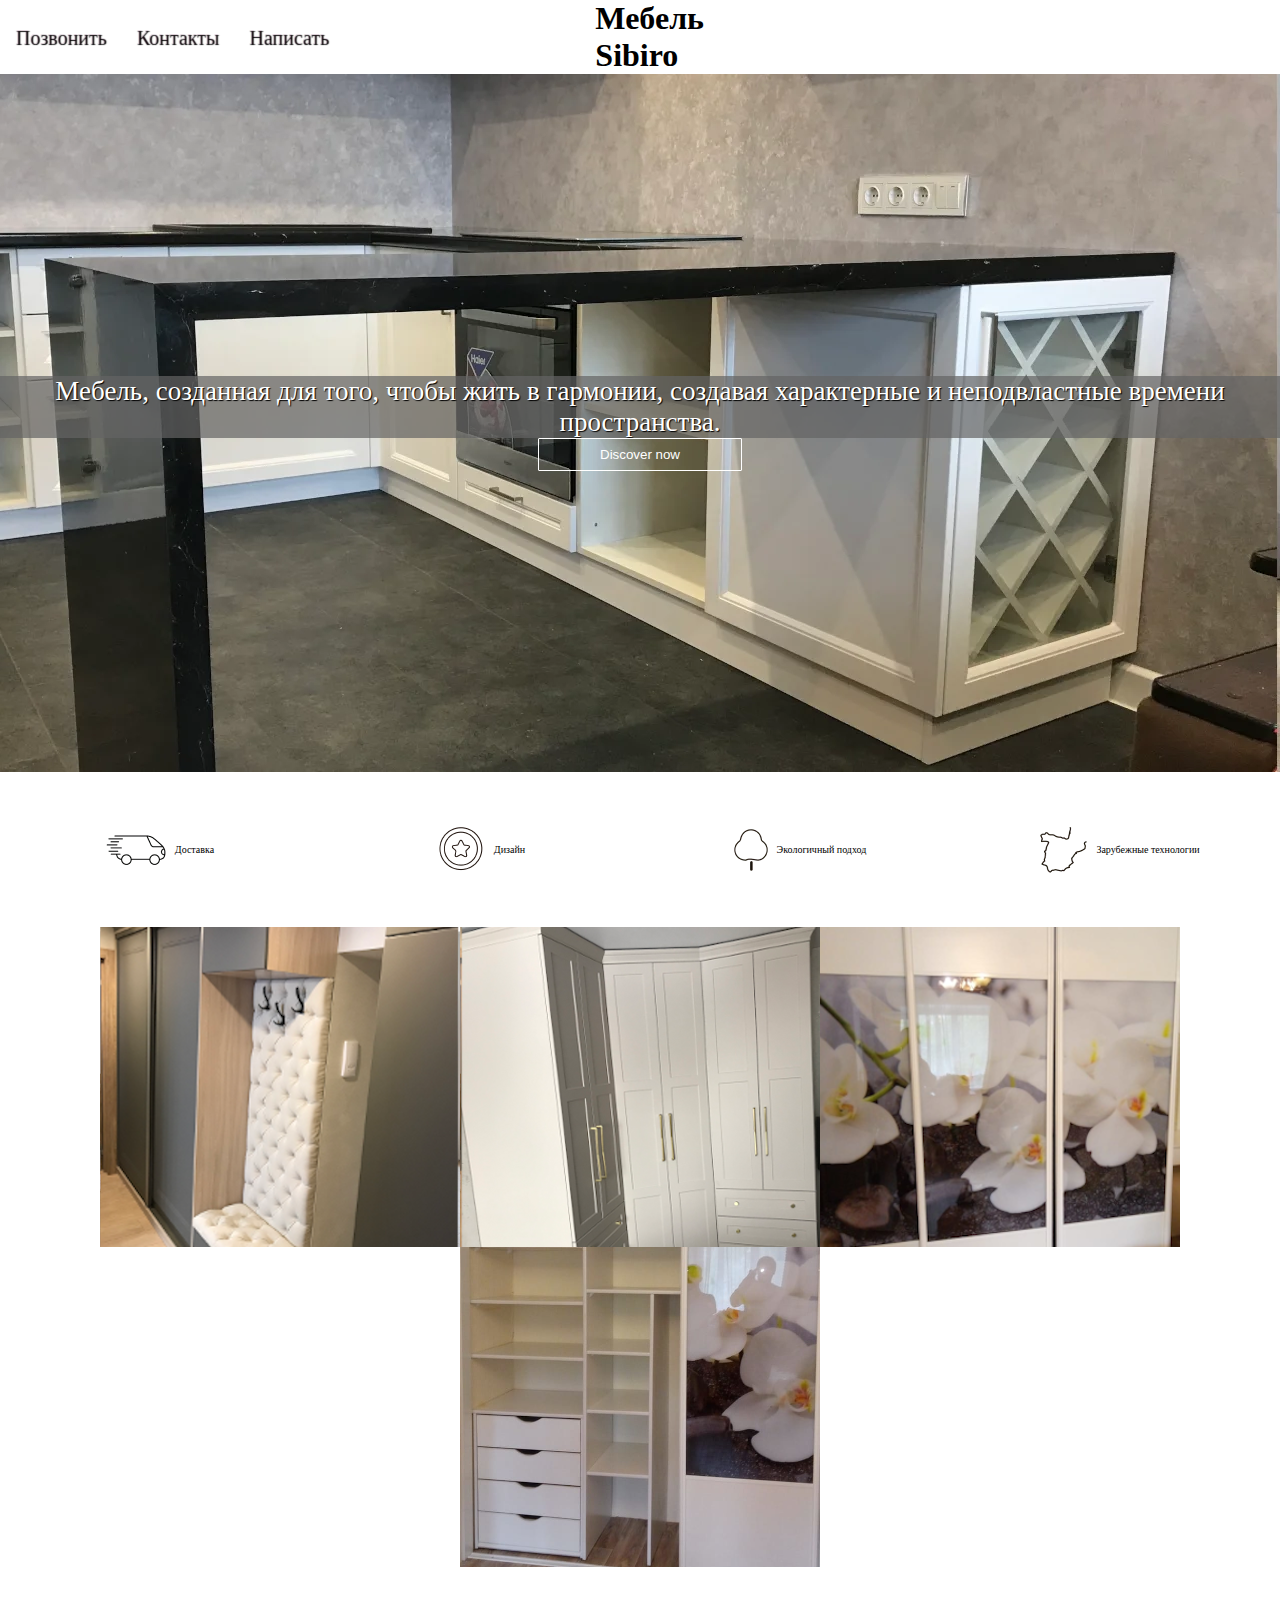
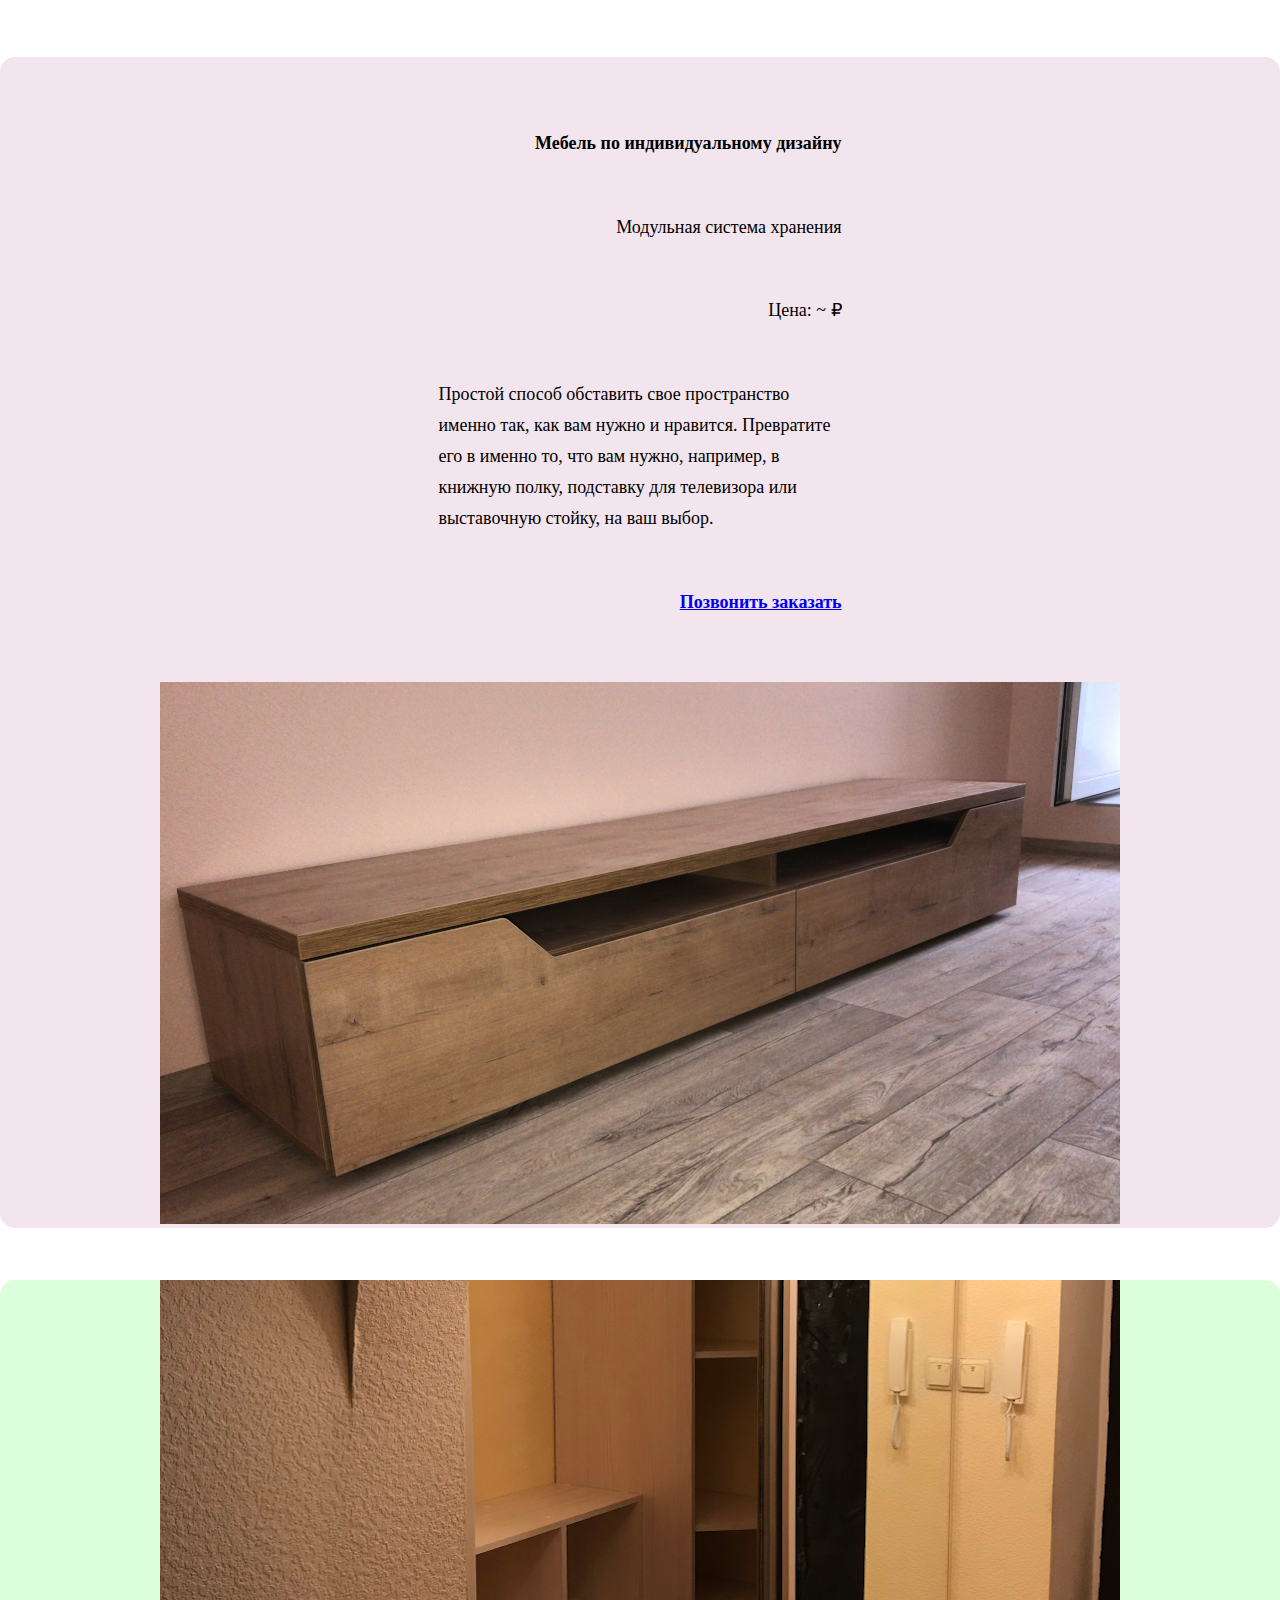
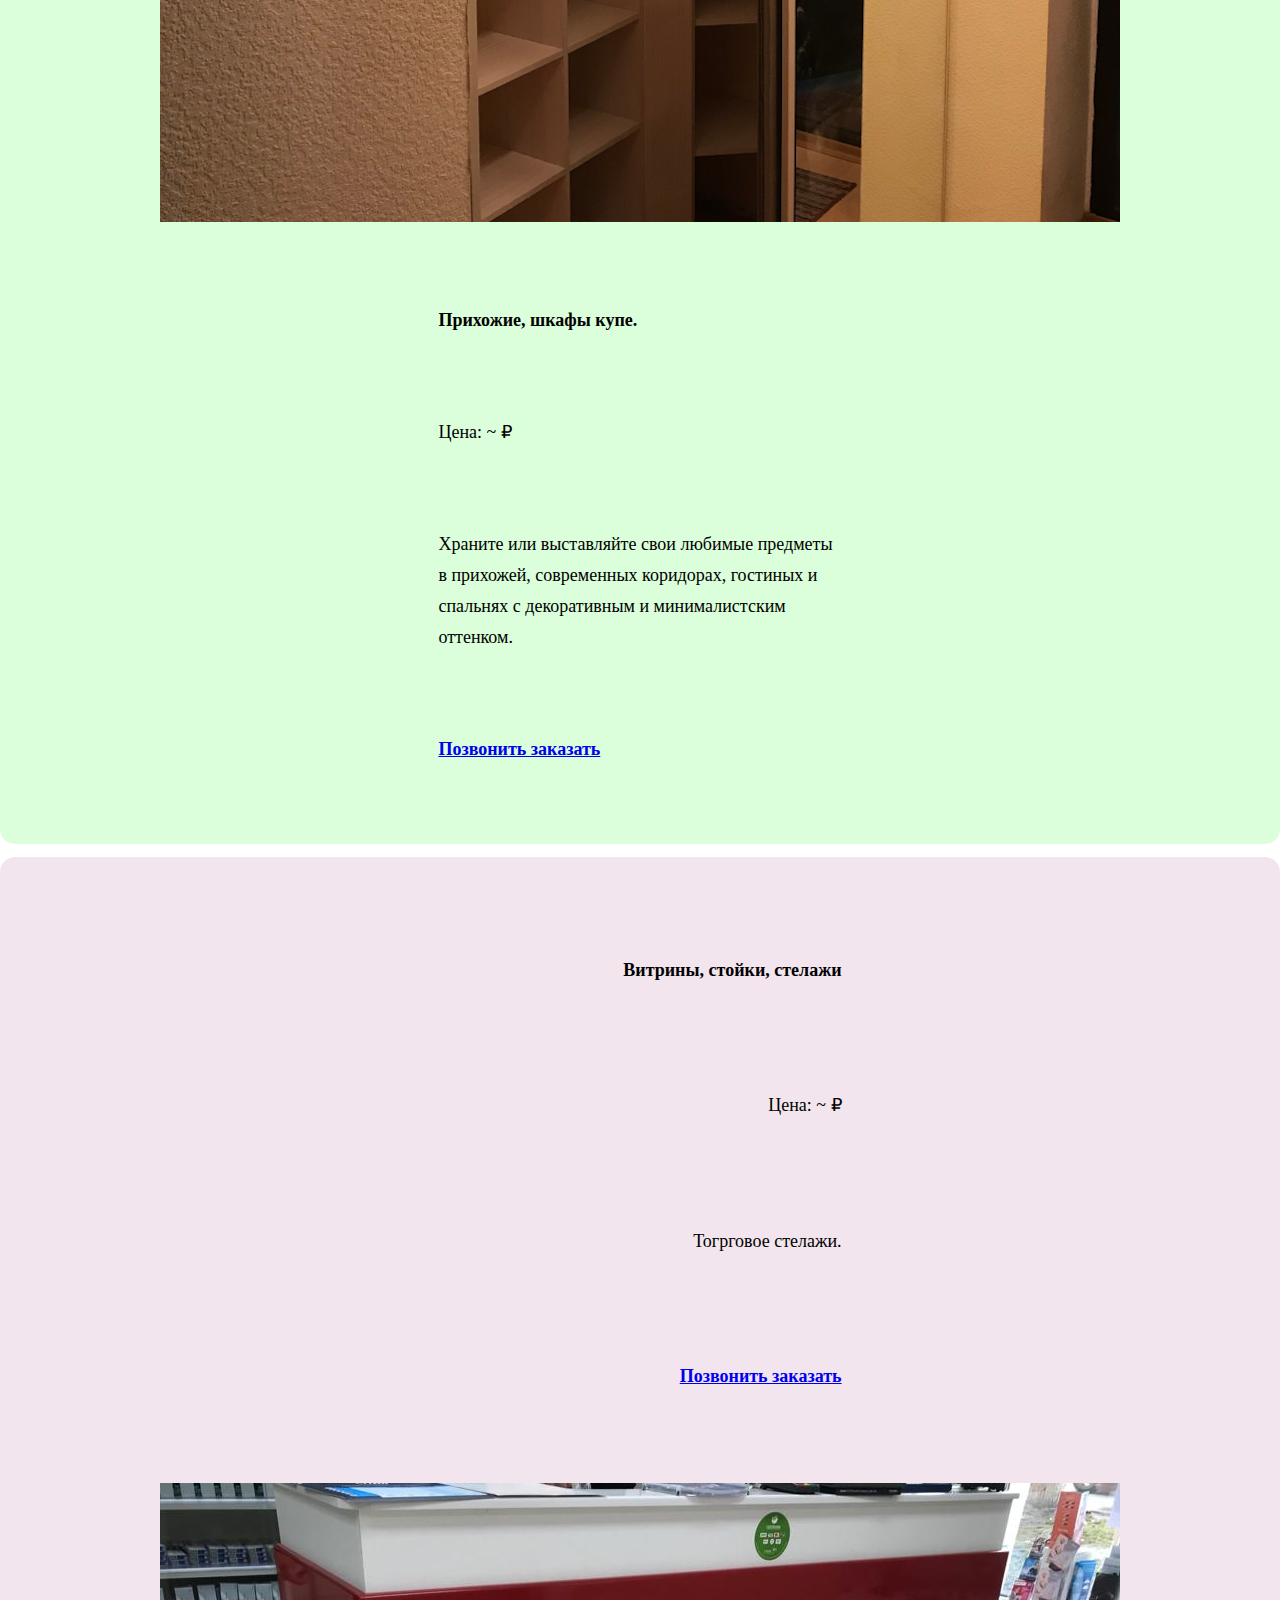
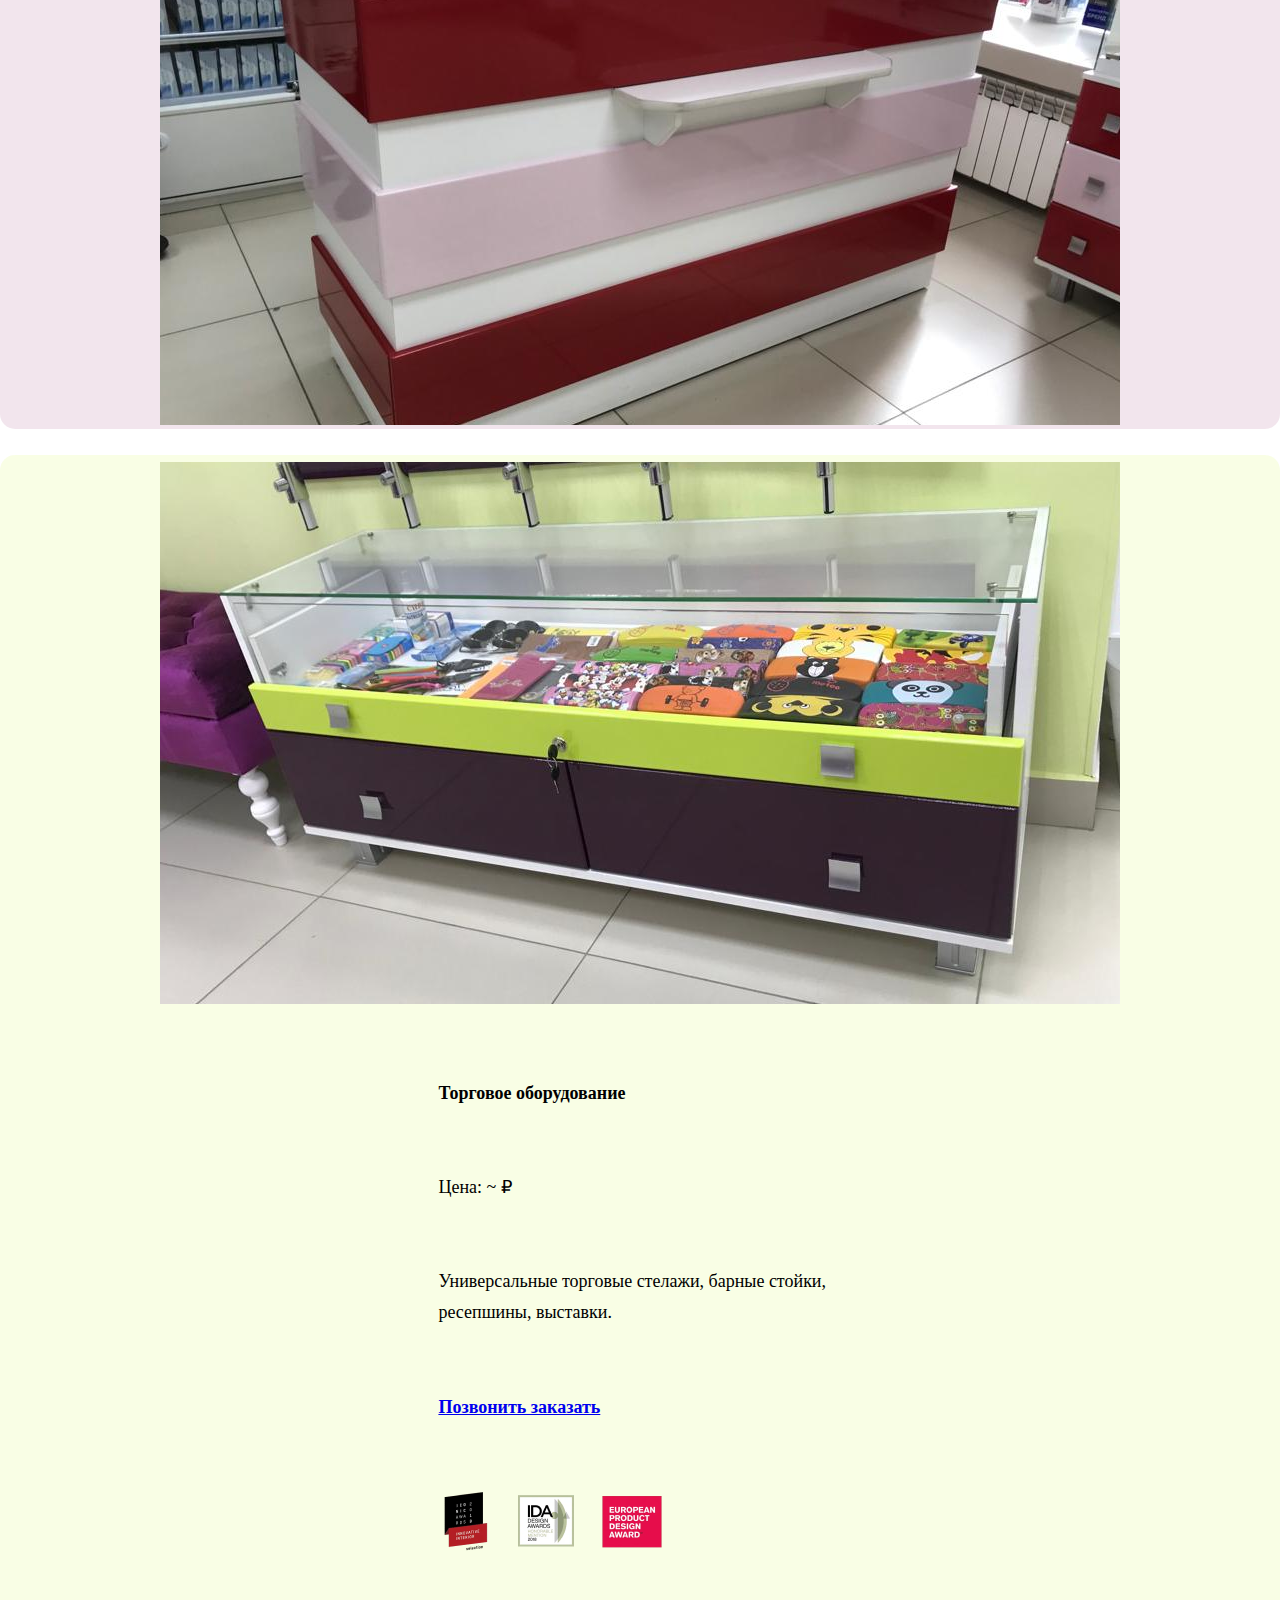
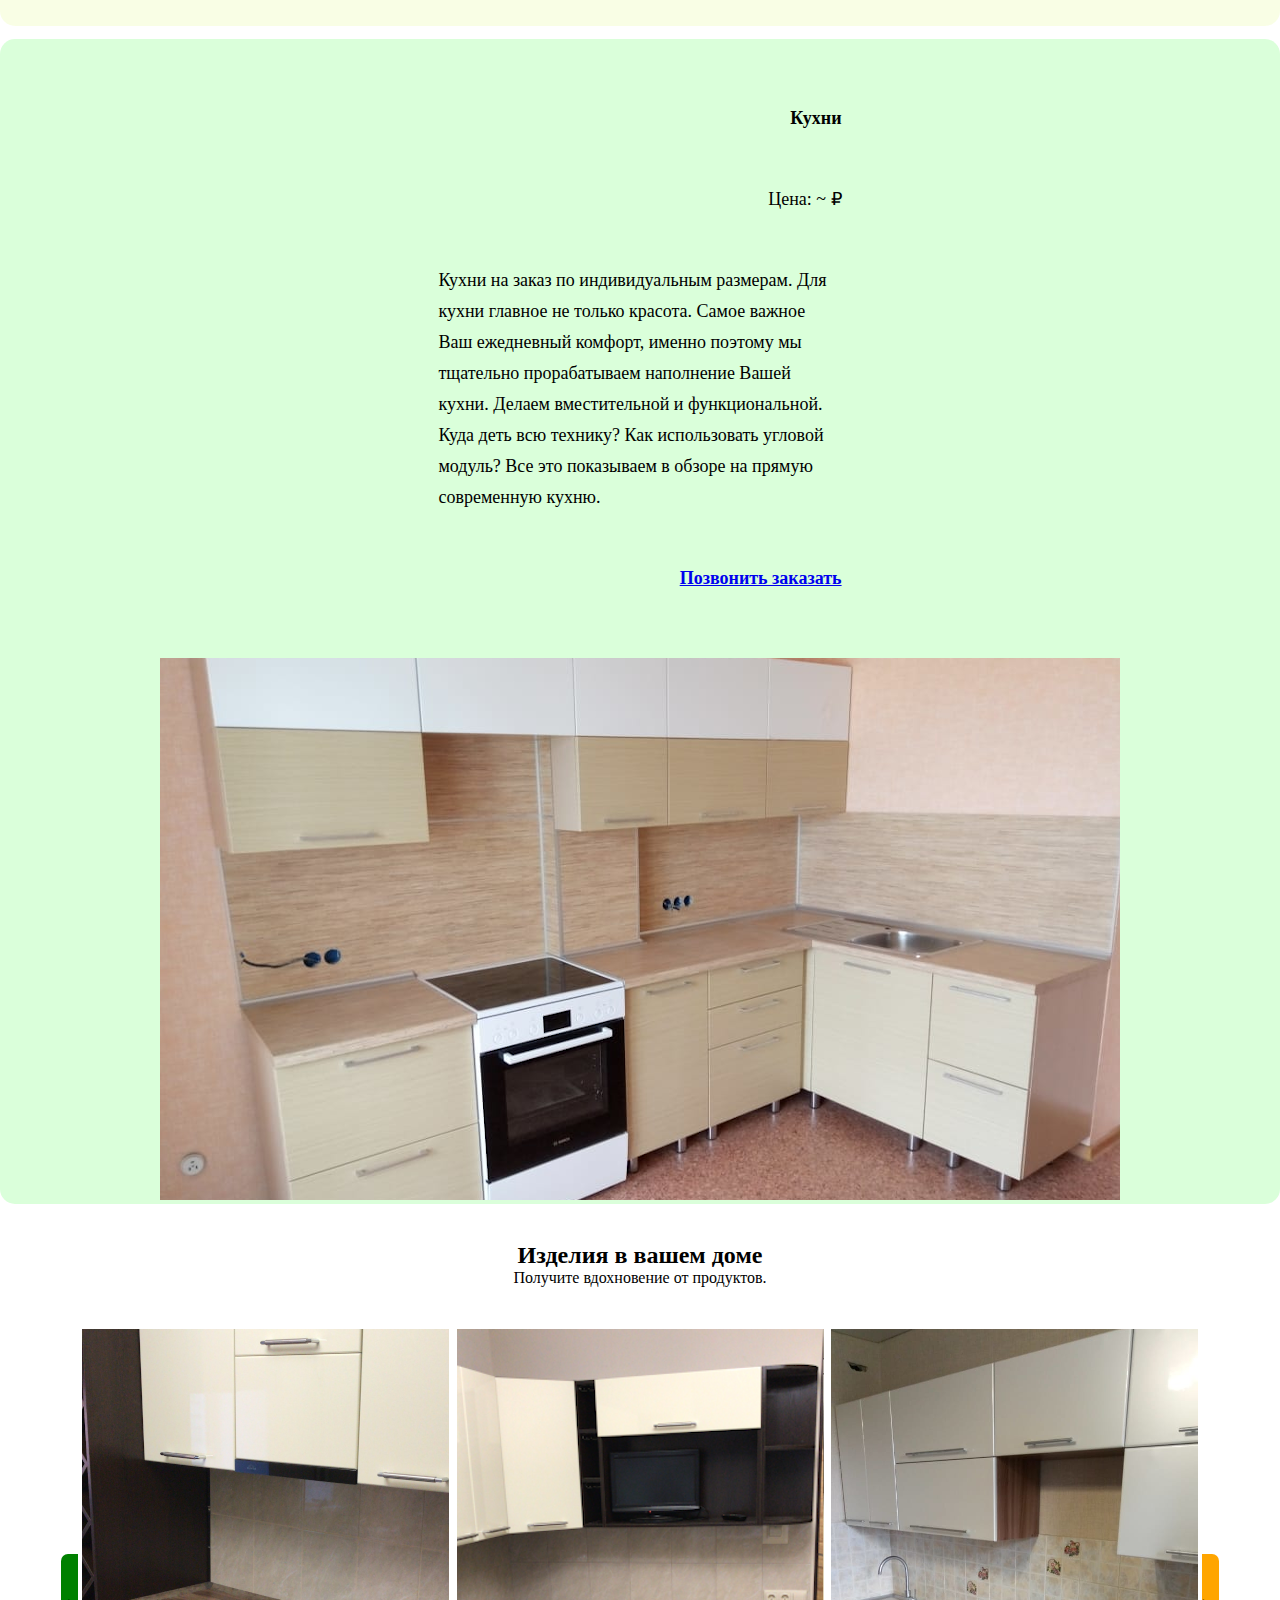
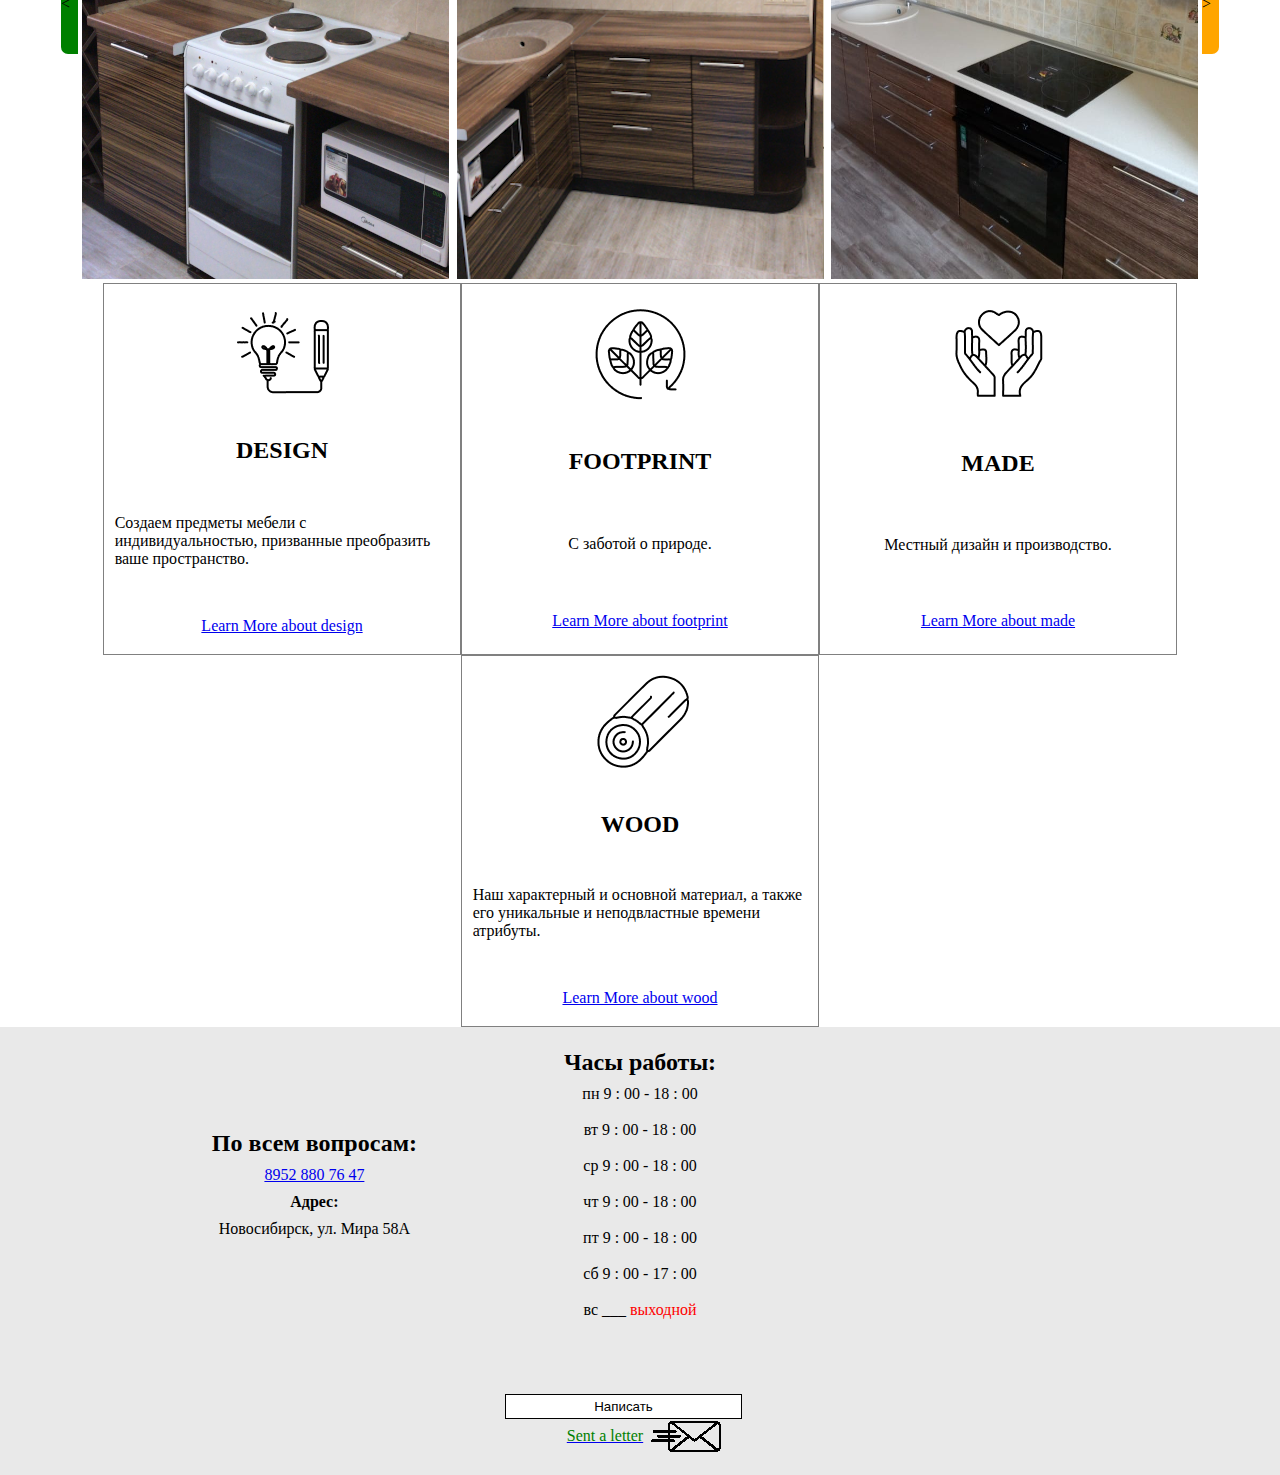
==== commit 30038e0e: "ok" ====
--- a/index.html
+++ b/index.html
@@ -91,25 +91,25 @@
 
       <div class="boxFoto">
         <script src="site/images.json"></script><!-- JSON файл с картинками -->
-        <!-- <picture id="Non">
+        <picture id="Non">
           <img src='image/dwaThree3.png' id='img' alt="галерея мебели Сибиро">
         </picture>
         <picture id="odynNon">
-          <source type="image/webp" srcset="image/odyn.webp">
+          <!-- <source type="image/webp" srcset="image/odyn.webp"> -->
           <img src="image/odyn.png" alt="Корпусная мебель" id='img0'>
         </picture>
         <picture id="twoNon">
-          <source type="image/webp" srcset="image/dwa.webp">
+          <!-- <source type="image/webp" srcset="image/dwa.webp"> -->
           <img src="image/dwa.png" alt="корпусные шкафы" id="img3">
         </picture>
         <picture id='fryNon'>
-          <source type="image/webp" srcset="image/try.webp">
+          <!-- <source type="image/webp" srcset="image/try.webp"> -->
           <img src="image/try.png" alt="Шкафы купе" id="img1">
         </picture>
         <picture id='fooNon'>
-          <source type="image/webp" srcset="image/chet.webp">
+          <!-- <source type="image/webp" srcset="image/chet.webp"> -->
           <img src="image/chet.png" alt="индивидуальная корпусная мебель" id="img2">
-        </picture> -->
+        </picture>
       </div>
         <div style='display:flex;justify-content: center;max-width:100%;' id='ClickFlipping'><p>ClickFlipping</p><img src='image/Click.png' alt="clickFlipping"></div>
 
